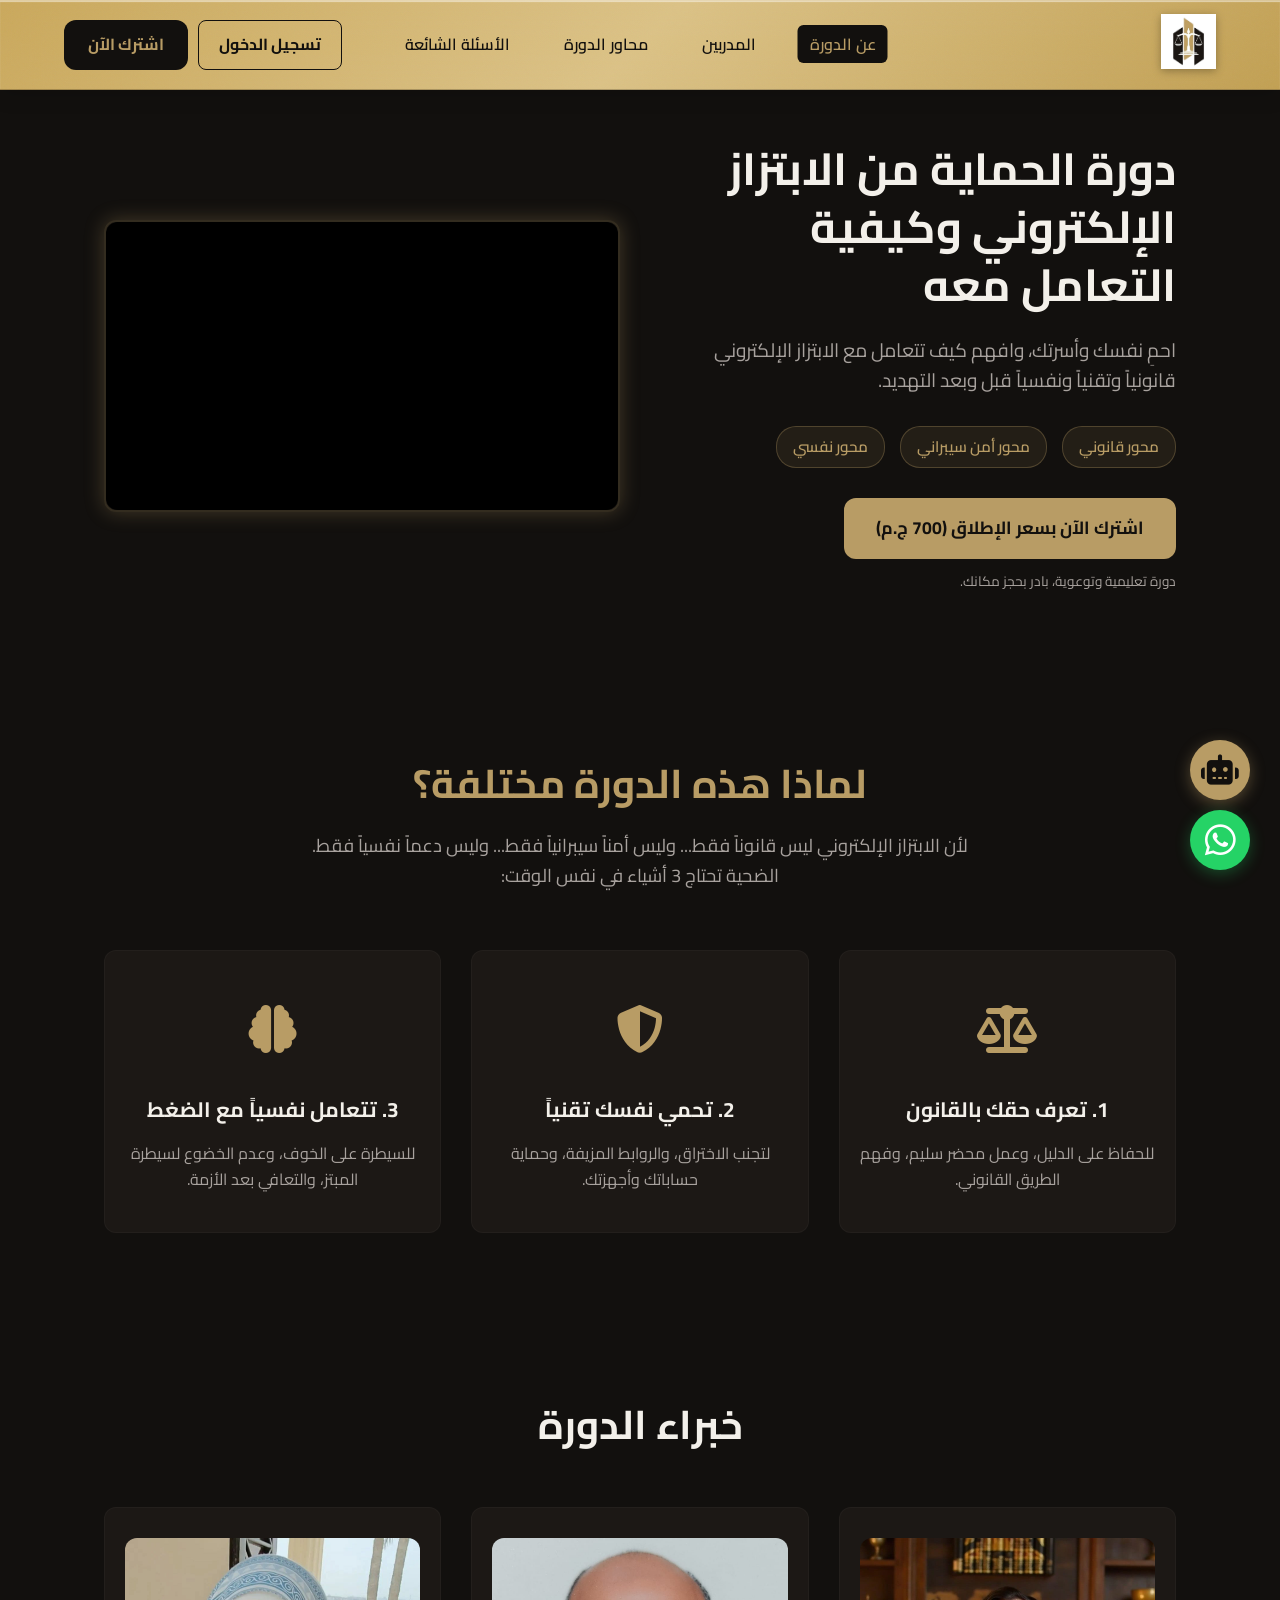
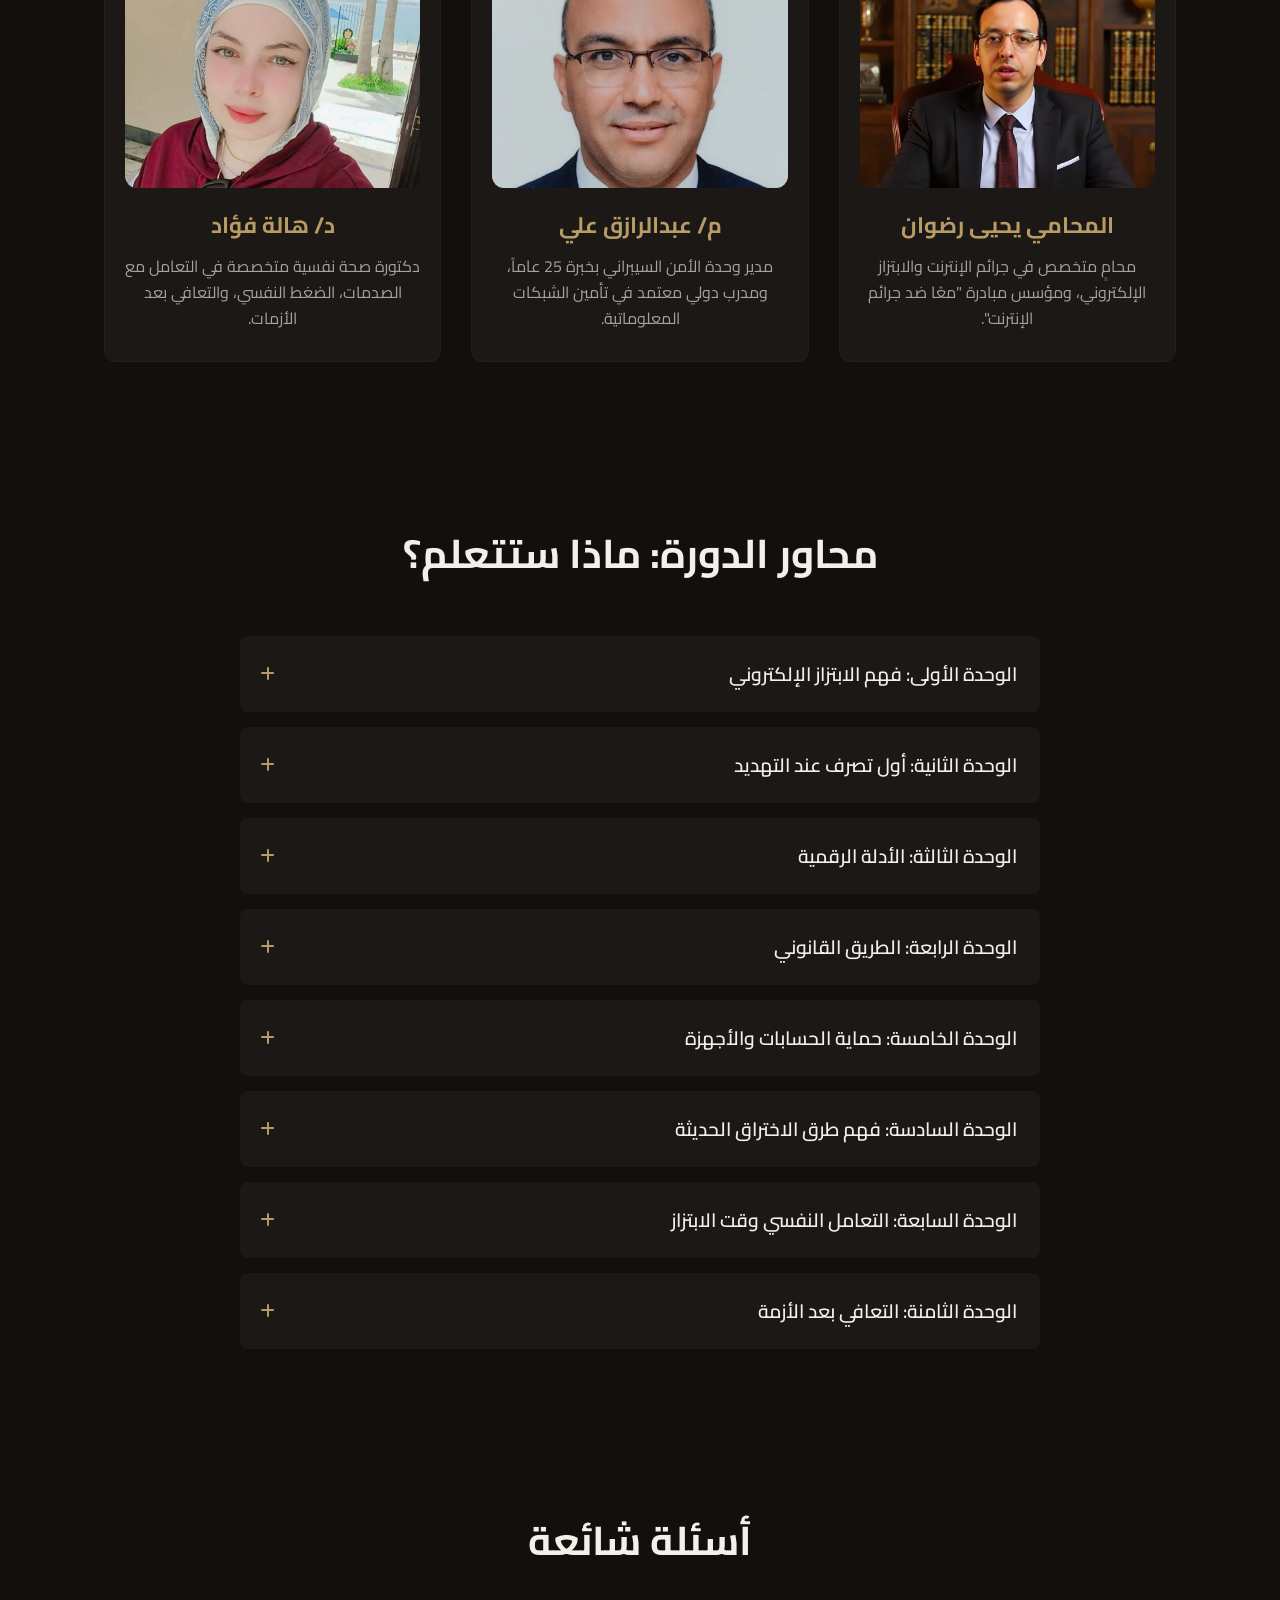
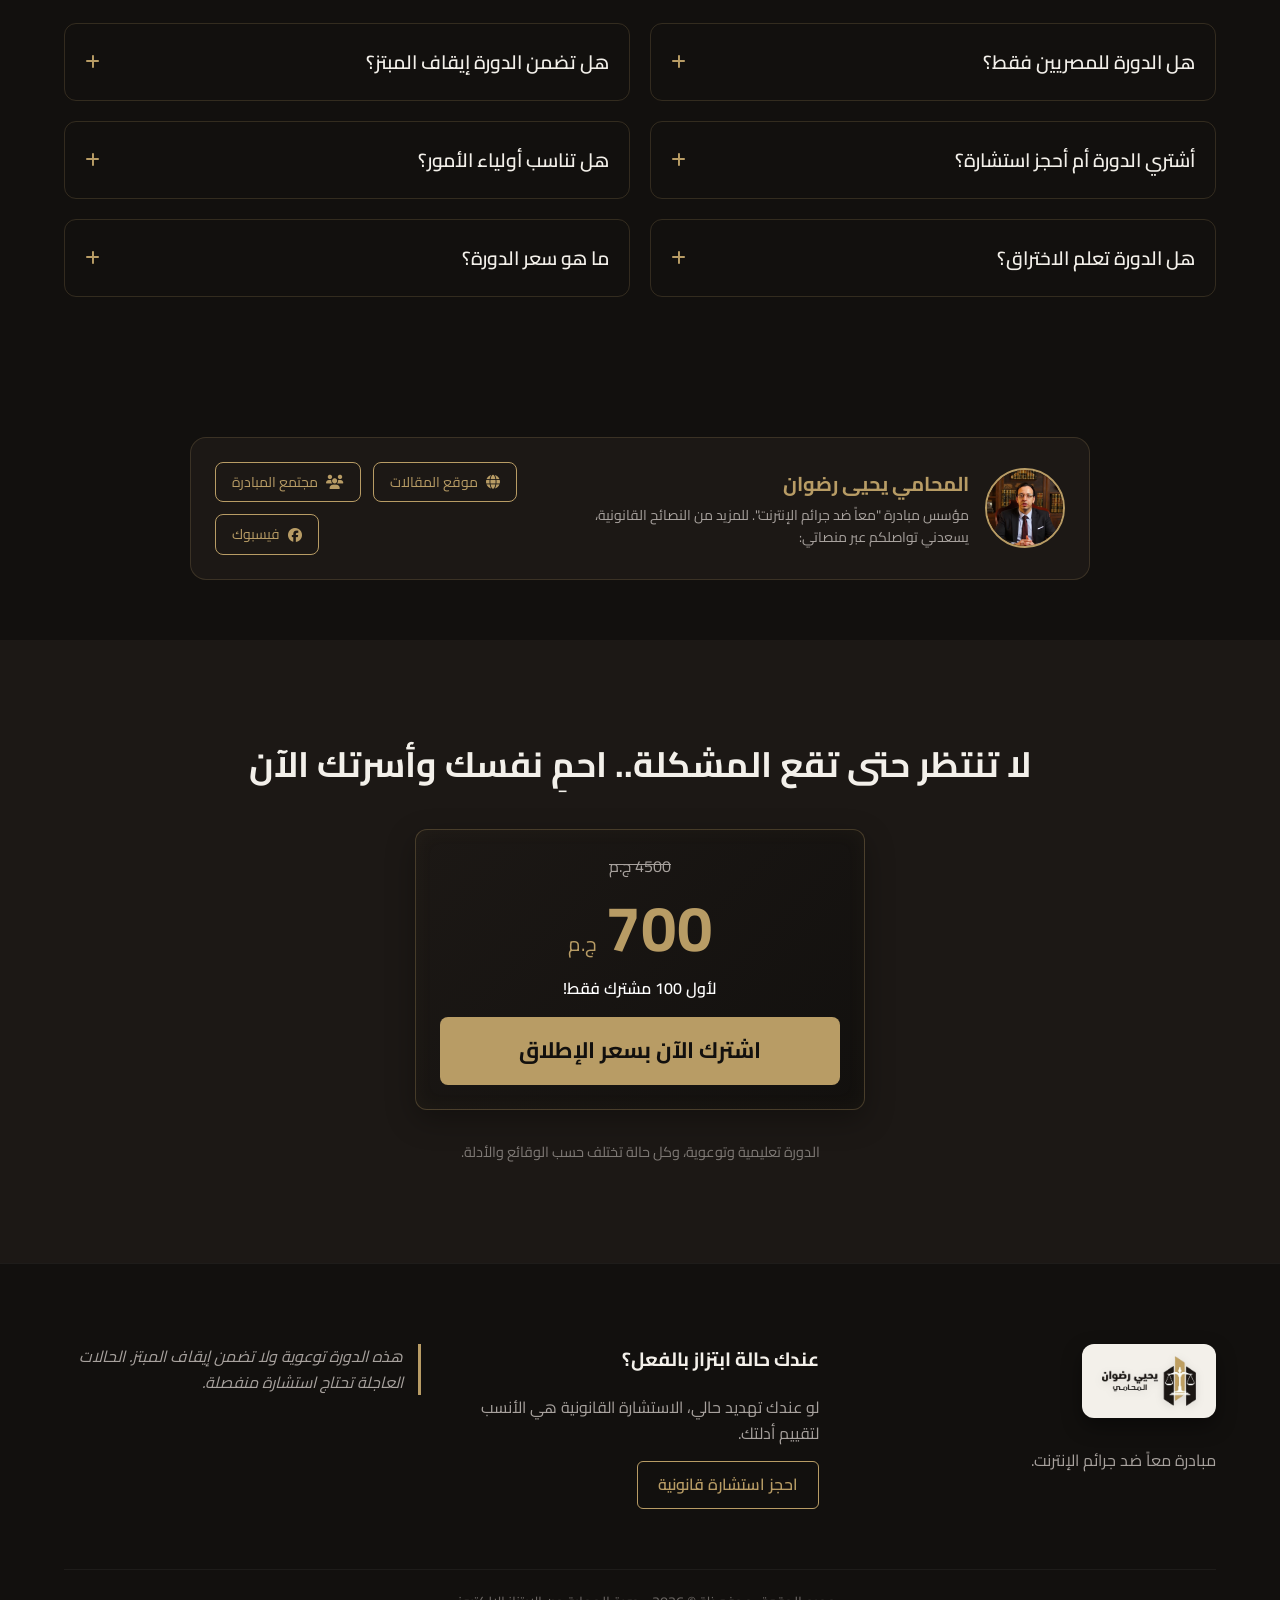
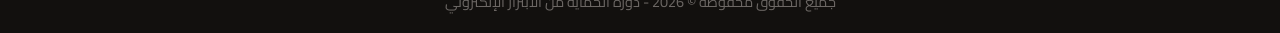
==== Yehia-main/index.html @ 274fbb29 "First commit: Add Facebook Pixel and Conversions API" ====
<!DOCTYPE html>
<html lang="ar" dir="rtl">
<head>
    <meta charset="UTF-8">
    <meta name="viewport" content="width=device-width, initial-scale=1.0">
    <title>دورة الحماية من الابتزاز الإلكتروني</title>
    
    <!-- Favicon -->
    <link rel="icon" href="logo/aaaa.jpg.jpeg?v=3" type="image/jpeg" class="dyn_site_logo">
    
    <!-- SEO & Social Media Sharing (Open Graph) -->
    <meta name="description" content="احمِ نفسك وأسرتك، وافهم كيف تتعامل مع الابتزاز الإلكتروني قانونياً وتقنياً ونفسياً قبل وبعد التهديد.">
    <meta property="og:title" content="دورة الحماية من الابتزاز الإلكتروني">
    <meta property="og:description" content="احمِ نفسك وأسرتك، وافهم كيف تتعامل مع الابتزاز الإلكتروني.">
    <meta property="og:image" content="logo/aaaa.jpg.jpeg" class="dyn_site_logo">
    <meta property="og:url" content="">
    <meta property="og:type" content="website">
    
    <meta name="twitter:card" content="summary_large_image">
    <meta name="twitter:title" content="دورة الحماية من الابتزاز الإلكتروني">
    <meta name="twitter:description" content="احمِ نفسك وأسرتك، وافهم كيف تتعامل مع الابتزاز الإلكتروني.">
    <meta name="twitter:image" content="logo/aaaa.jpg.jpeg" class="dyn_site_logo">
    <!-- Google Fonts: Cairo -->
    <link rel="preconnect" href="https://fonts.googleapis.com">
    <link rel="preconnect" href="https://fonts.gstatic.com" crossorigin>
    <link href="https://fonts.googleapis.com/css2?family=Cairo:wght@400;600;700&display=swap" rel="stylesheet">
    
    <!-- FontAwesome for Icons -->
    <link rel="stylesheet" href="https://cdnjs.cloudflare.com/ajax/libs/font-awesome/6.4.0/css/all.min.css">

    <!-- Custom CSS -->
    <link rel="stylesheet" href="style.css">

    <!-- Supabase JS -->
    <script src="https://cdn.jsdelivr.net/npm/@supabase/supabase-js@2"></script>

    <!-- Meta Pixel Code -->
    <script>
    !function(f,b,e,v,n,t,s)
    {if(f.fbq)return;n=f.fbq=function(){n.callMethod?
    n.callMethod.apply(n,arguments):n.queue.push(arguments)};
    if(!f._fbq)f._fbq=n;n.push=n;n.loaded=!0;n.version='2.0';
    n.queue=[];t=b.createElement(e);t.async=!0;
    t.src=v;s=b.getElementsByTagName(e)[0];
    s.parentNode.insertBefore(t,s)}(window, document,'script',
    'https://connect.facebook.net/en_US/fbevents.js');
    fbq('init', '1879911229646791');
    fbq('track', 'PageView');
    </script>
    <noscript><img height="1" width="1" style="display:none"
    src="https://www.facebook.com/tr?id=1879911229646791&ev=PageView&noscript=1"
    /></noscript>
    <!-- End Meta Pixel Code -->
</head>
<body>

    <!-- Navbar Section -->
    <nav class="navbar">
        <div class="nav-logo">
            <!-- Using the logo from the local directory -->
            <img src="logo/aaaa.jpg.jpeg" alt="شعار الدورة" class="logo-img dyn_site_logo">
        </div>
        <div class="nav-menu" id="nav-menu">
            <ul class="nav-links">
                <li><a href="#hero">عن الدورة</a></li>
                <li><a href="#trainers">المدربين</a></li>
                <li><a href="#curriculum">محاور الدورة</a></li>
                <li><a href="#faq">الأسئلة الشائعة</a></li>
            </ul>
            <div class="nav-cta" id="nav-cta-container">
                <a href="#login" class="btn-outline-login" id="loginBtn">تسجيل الدخول</a>
                <a href="#register" class="btn-primary">اشترك الآن</a>
            </div>
        </div>
        <div class="menu-toggle" id="mobile-menu">
            <div class="hamburger">
                <span></span>
                <span></span>
                <span></span>
            </div>
        </div>
    </nav>

    <!-- Hero Section -->
    <header class="hero" id="hero">
        <div class="hero-content">
            <h1 id="dyn_hero_title">دورة الحماية من الابتزاز الإلكتروني وكيفية التعامل معه</h1>
            <p id="dyn_hero_subtitle">احمِ نفسك وأسرتك، وافهم كيف تتعامل مع الابتزاز الإلكتروني قانونياً وتقنياً ونفسياً قبل وبعد التهديد.</p>
            
            <div class="badges">
                <span class="badge">محور قانوني</span>
                <span class="badge">محور أمن سيبراني</span>
                <span class="badge">محور نفسي</span>
            </div>

            <div class="hero-cta-container">
                <a href="#register" class="btn-primary" id="dyn_hero_cta_text">اشترك الآن بسعر الإطلاق (700 ج.م)</a>
                <span class="hero-cta-hint" id="dyn_hero_cta_hint">دورة تعليمية وتوعوية، بادر بحجز مكانك.</span>
            </div>
        </div>
        <div class="hero-video-wrapper">
            <iframe id="dyn_hero_video_url" src="https://www.youtube.com/embed/znXb9dH_fcA" class="hero-video" style="border: none; border-radius: 12px; width: 100%; aspect-ratio: 16/9;" allow="accelerometer; autoplay; clipboard-write; encrypted-media; gyroscope; picture-in-picture" allowfullscreen></iframe>
        </div>
    </header>

    <!-- Features Section -->
    <section class="features" id="features">
        <div class="features-header">
            <h2 id="dyn_features_header_title">لماذا هذه الدورة مختلفة؟</h2>
            <p id="dyn_features_header_subtitle">لأن الابتزاز الإلكتروني ليس قانوناً فقط... وليس أمناً سيبرانياً فقط... وليس دعماً نفسياً فقط. الضحية تحتاج 3 أشياء في نفس الوقت:</p>
        </div>
        <div class="features-grid" id="dyn_features_grid">
            <div class="feature-card">
                <div class="feature-icon">
                    <i class="fa-solid fa-scale-balanced"></i>
                </div>
                <h3>1. تعرف حقك بالقانون</h3>
                <p>للحفاظ على الدليل، وعمل محضر سليم، وفهم الطريق القانوني.</p>
            </div>
            <div class="feature-card">
                <div class="feature-icon">
                    <i class="fa-solid fa-shield-halved"></i>
                </div>
                <h3>2. تحمي نفسك تقنياً</h3>
                <p>لتجنب الاختراق، والروابط المزيفة، وحماية حساباتك وأجهزتك.</p>
            </div>
            <div class="feature-card">
                <div class="feature-icon">
                    <i class="fa-solid fa-brain"></i>
                </div>
                <h3>3. تتعامل نفسياً مع الضغط</h3>
                <p>للسيطرة على الخوف، وعدم الخضوع لسيطرة المبتز، والتعافي بعد الأزمة.</p>
            </div>
        </div>
    </section>

    <!-- Trainers Section -->
    <section class="trainers" id="trainers">
        <div class="trainers-header">
            <h2 id="dyn_trainers_header_title">خبراء الدورة</h2>
        </div>
        <div class="trainers-grid" id="dyn_trainers_grid">
            <!-- Card 1 -->
            <div class="trainer-card">
                <div class="trainer-img-wrapper">
                    <img src="مدربين/yehia.jpg.jpeg" alt="المحامي يحيى رضوان" class="trainer-img">
                </div>
                <div class="trainer-info">
                    <h3>المحامي يحيى رضوان</h3>
                    <p>محامٍ متخصص في جرائم الإنترنت والابتزاز الإلكتروني، ومؤسس مبادرة "معًا ضد جرائم الإنترنت".</p>
                </div>
            </div>
            <!-- Card 2 -->
            <div class="trainer-card">
                <div class="trainer-img-wrapper">
                    <img src="مدربين/abdelrazek.jpg.jpeg" alt="م/ عبدالرازق علي" class="trainer-img">
                </div>
                <div class="trainer-info">
                    <h3>م/ عبدالرازق علي</h3>
                    <p>مدير وحدة الأمن السيبراني بخبرة 25 عاماً، ومدرب دولي معتمد في تأمين الشبكات المعلوماتية.</p>
                </div>
            </div>
            <!-- Card 3 -->
            <div class="trainer-card">
                <div class="trainer-img-wrapper">
                    <img src="مدربين/hala.jpg.jpeg" alt="د/ هالة فؤاد" class="trainer-img">
                </div>
                <div class="trainer-info">
                    <h3>د/ هالة فؤاد</h3>
                    <p>دكتورة صحة نفسية متخصصة في التعامل مع الصدمات، الضغط النفسي، والتعافي بعد الأزمات.</p>
                </div>
            </div>
        </div>
    </section>

    <!-- Curriculum Section (Accordion) -->
    <section class="curriculum" id="curriculum">
        <div class="curriculum-header">
            <h2 id="dyn_curriculum_header_title">محاور الدورة: ماذا ستتعلم؟</h2>
        </div>
        <div class="curriculum-container" id="dyn_curriculum_container">
            <!-- Accordion Item 1 -->
            <div class="accordion-item">
                <button class="accordion-header">
                    <span class="accordion-title">الوحدة الأولى: فهم الابتزاز الإلكتروني</span>
                    <span class="accordion-icon"><i class="fa-solid fa-plus"></i></span>
                </button>
                <div class="accordion-content">
                    <p>ما هو؟، لماذا يقع الضحايا؟، كيف يفكر المبتز؟، الفرق بين التهديد والابتزاز.</p>
                </div>
            </div>
            <!-- Accordion Item 2 -->
            <div class="accordion-item">
                <button class="accordion-header">
                    <span class="accordion-title">الوحدة الثانية: أول تصرف عند التهديد</span>
                    <span class="accordion-icon"><i class="fa-solid fa-plus"></i></span>
                </button>
                <div class="accordion-content">
                    <p>ماذا تفعل في أول ساعة؟، ماذا لا تفعل؟، لماذا لا تتصرف بخوف؟، كيف تحفظ الأدلة؟</p>
                </div>
            </div>
            <!-- Accordion Item 3 -->
            <div class="accordion-item">
                <button class="accordion-header">
                    <span class="accordion-title">الوحدة الثالثة: الأدلة الرقمية</span>
                    <span class="accordion-icon"><i class="fa-solid fa-plus"></i></span>
                </button>
                <div class="accordion-content">
                    <p>ما معنى الدليل الرقمي؟، ما الذي يجب حفظه؟، أخطاء تضعف الدليل.</p>
                </div>
            </div>
            <!-- Accordion Item 4 -->
            <div class="accordion-item">
                <button class="accordion-header">
                    <span class="accordion-title">الوحدة الرابعة: الطريق القانوني</span>
                    <span class="accordion-icon"><i class="fa-solid fa-plus"></i></span>
                </button>
                <div class="accordion-content">
                    <p>متى تتوجه للجهات؟، كيفية تحرير المحضر ومتابعته، دور النيابة، التعويض والعقوبة.</p>
                </div>
            </div>
            <!-- Accordion Item 5 -->
            <div class="accordion-item">
                <button class="accordion-header">
                    <span class="accordion-title">الوحدة الخامسة: حماية الحسابات والأجهزة</span>
                    <span class="accordion-icon"><i class="fa-solid fa-plus"></i></span>
                </button>
                <div class="accordion-content">
                    <p>حماية الهاتف والبريد ووسائل التواصل، كلمات المرور، المصادقة الثنائية.</p>
                </div>
            </div>
            <!-- Accordion Item 6 -->
            <div class="accordion-item">
                <button class="accordion-header">
                    <span class="accordion-title">الوحدة السادسة: فهم طرق الاختراق الحديثة</span>
                    <span class="accordion-icon"><i class="fa-solid fa-plus"></i></span>
                </button>
                <div class="accordion-content">
                    <p>الروابط المزيفة، الصفحات الوهمية، الهندسة الاجتماعية.</p>
                </div>
            </div>
            <!-- Accordion Item 7 -->
            <div class="accordion-item">
                <button class="accordion-header">
                    <span class="accordion-title">الوحدة السابعة: التعامل النفسي وقت الابتزاز</span>
                    <span class="accordion-icon"><i class="fa-solid fa-plus"></i></span>
                </button>
                <div class="accordion-content">
                    <p>السيطرة على الخوف، التعامل مع التهديد، تعامل الأهل مع الضحية.</p>
                </div>
            </div>
            <!-- Accordion Item 8 -->
            <div class="accordion-item">
                <button class="accordion-header">
                    <span class="accordion-title">الوحدة الثامنة: التعافي بعد الأزمة</span>
                    <span class="accordion-icon"><i class="fa-solid fa-plus"></i></span>
                </button>
                <div class="accordion-content">
                    <p>التعامل مع الصدمة، الرجوع للحياة، بناء الثقة، الدعم النفسي.</p>
                </div>
            </div>
        </div>
    </section>

    <!-- FAQ Section -->
    <section class="faq" id="faq">
        <div class="faq-header">
            <h2 id="dyn_faq_header_title">أسئلة شائعة</h2>
        </div>
        <div class="faq-grid" id="dyn_faq_grid">
            <!-- FAQ Item 1 -->
            <div class="accordion-item faq-item">
                <button class="accordion-header">
                    <span class="accordion-title">هل الدورة للمصريين فقط؟</span>
                    <span class="accordion-icon"><i class="fa-solid fa-plus"></i></span>
                </button>
                <div class="accordion-content">
                    <p>الدورة مفيدة للجمهور العربي عموماً في الفهم والحماية، لكن الإجراءات القانونية الدقيقة قد تختلف حسب الدولة.</p>
                </div>
            </div>
            <!-- FAQ Item 2 -->
            <div class="accordion-item faq-item">
                <button class="accordion-header">
                    <span class="accordion-title">هل تضمن الدورة إيقاف المبتز؟</span>
                    <span class="accordion-icon"><i class="fa-solid fa-plus"></i></span>
                </button>
                <div class="accordion-content">
                    <p>لا، الدورة تعليمية وتساعدك على حماية نفسك والأدلة ومعرفة الطريق، لكن لا تضمن نتيجة قانونية محددة.</p>
                </div>
            </div>
            <!-- FAQ Item 3 -->
            <div class="accordion-item faq-item">
                <button class="accordion-header">
                    <span class="accordion-title">أشتري الدورة أم أحجز استشارة؟</span>
                    <span class="accordion-icon"><i class="fa-solid fa-plus"></i></span>
                </button>
                <div class="accordion-content">
                    <p>للتعلم والوقاية: الدورة مناسبة. إذا كان لديك حالة فعلية تحتاج قراراً حسب الأدلة، فالاستشارة القانونية أنسب.</p>
                </div>
            </div>
            <!-- FAQ Item 4 -->
            <div class="accordion-item faq-item">
                <button class="accordion-header">
                    <span class="accordion-title">هل تناسب أولياء الأمور؟</span>
                    <span class="accordion-icon"><i class="fa-solid fa-plus"></i></span>
                </button>
                <div class="accordion-content">
                    <p>نعم جداً، لفهم كيفية حماية الأبناء والتعامل معهم وقت الأزمات بدون عنف أو ترهيب.</p>
                </div>
            </div>
            <!-- FAQ Item 5 -->
            <div class="accordion-item faq-item">
                <button class="accordion-header">
                    <span class="accordion-title">هل الدورة تعلم الاختراق؟</span>
                    <span class="accordion-icon"><i class="fa-solid fa-plus"></i></span>
                </button>
                <div class="accordion-content">
                    <p>لا، الدورة تعلم الحماية وتوعي بأساليب المخترقين لتجنبها، ولا تقدم أدوات للاختراق.</p>
                </div>
            </div>
            <!-- FAQ Item 6 -->
            <div class="accordion-item faq-item">
                <button class="accordion-header">
                    <span class="accordion-title">ما هو سعر الدورة؟</span>
                    <span class="accordion-icon"><i class="fa-solid fa-plus"></i></span>
                </button>
                <div class="accordion-content">
                    <p>السعر الأساسي 4500 جنيه، وسعر الإطلاق الحالي 700 جنيه لأول 100 مشترك.</p>
                </div>
            </div>
        </div>
    </section>

    <!-- Founder Section -->
    <section class="founder-section" id="founder">
        <div class="founder-container">
            <div class="founder-info">
                <img src="Yehiya picture/yehia.jpg.jpeg" alt="المحامي يحيى رضوان" class="founder-image">
                <div class="founder-text">
                    <h3>المحامي يحيى رضوان</h3>
                    <p>مؤسس مبادرة "معاً ضد جرائم الإنترنت". للمزيد من النصائح القانونية، يسعدني تواصلكم عبر منصاتي:</p>
                </div>
            </div>
            <div class="founder-links">
                <a href="https://qanonmasri.com/" target="_blank" class="btn-founder">
                    <i class="fa-solid fa-globe"></i> موقع المقالات
                </a>
                <a href="https://www.facebook.com/share/g/1GN9jxSsJt/" target="_blank" class="btn-founder">
                    <i class="fa-solid fa-users"></i> مجتمع المبادرة
                </a>
                <a href="https://www.facebook.com/share/1DpsU2YCJ1/" target="_blank" class="btn-founder">
                    <i class="fa-brands fa-facebook"></i> فيسبوك
                </a>
            </div>
        </div>
    </section>

    <!-- Registration / CTA Section -->
    <section class="cta-section" id="register">
        <div class="cta-container">
            <h2 id="dyn_cta_section_title">لا تنتظر حتى تقع المشكلة.. احمِ نفسك وأسرتك الآن</h2>
            <div class="price-box">
                <p class="old-price" id="dyn_cta_old_price">4500 ج.م</p>
                <div class="new-price-wrapper">
                    <span class="new-price" id="dyn_cta_new_price">700</span>
                    <span class="currency">ج.م</span>
                </div>
                <p class="price-subtitle" id="dyn_cta_subtitle">لأول 100 مشترك فقط!</p>
                <a href="#register" class="btn-large pulse-hover" id="dyn_cta_button_text">اشترك الآن بسعر الإطلاق</a>
            </div>
            <p class="cta-note" id="dyn_cta_note">الدورة تعليمية وتوعوية، وكل حالة تختلف حسب الوقائع والأدلة.</p>
        </div>
    </section>

    <!-- Chatbot Floating Button & Window -->
    <div class="chatbot-floating-btn" id="chatbotBtn" onclick="toggleChatbot()">
        <i class="fa-solid fa-robot"></i>
    </div>

    <div class="chatbot-window" id="chatbotWindow">
        <div class="chatbot-header">
            <span>مساعد الموقع الذكي</span>
            <span class="chatbot-close" onclick="toggleChatbot()">&times;</span>
        </div>
        <div class="chatbot-messages" id="chatbotMessages">
            <div class="chat-message bot">مرحباً! أنا المساعد الذكي لموقع المحامي يحيى رضوان. كيف يمكنني مساعدتك اليوم؟</div>
        </div>
        <div class="typing-indicator" id="typingIndicator">المساعد يكتب...</div>
        <form class="chatbot-input-container" id="chatbotInputForm">
            <input type="text" class="chatbot-input" id="chatInput" placeholder="اكتب سؤالك هنا..." autocomplete="off">
            <button type="submit" class="chatbot-send-btn"><i class="fa-solid fa-paper-plane"></i></button>
        </form>
    </div>

    <!-- Footer -->
    <footer class="footer">
        <div class="footer-grid">
            <div class="footer-col">
                <div class="footer-logo-wrapper">
                    <img src="logo/2.png" alt="شعار الدورة" class="footer-logo">
                </div>
                <p>مبادرة معاً ضد جرائم الإنترنت.</p>
            </div>
            <div class="footer-col">
                <h3>عندك حالة ابتزاز بالفعل؟</h3>
                <p>لو عندك تهديد حالي، الاستشارة القانونية هي الأنسب لتقييم أدلتك.</p>
                <a href="https://wa.me/201094343432" target="_blank" class="btn-outline" id="dyn_wa_consultation_link">احجز استشارة قانونية</a>
            </div>
            <div class="footer-col">
                <p class="footer-warning">هذه الدورة توعوية ولا تضمن إيقاف المبتز. الحالات العاجلة تحتاج استشارة منفصلة.</p>
            </div>
        </div>
        <div class="footer-bottom">
            <p>جميع الحقوق محفوظة &copy; 2026 - دورة الحماية من الابتزاز الإلكتروني</p>
        </div>
    </footer>

    <!-- WhatsApp Floating Button -->
    <a href="https://wa.me/201094343432" class="whatsapp-float" target="_blank" rel="noopener noreferrer" aria-label="تواصل معنا عبر واتساب" id="dyn_wa_floating_link">
        <i class="fa-brands fa-whatsapp"></i>
    </a>


    <script>
        // Mobile Menu Logic
        const mobileMenu = document.getElementById('mobile-menu');
        const navMenu = document.getElementById('nav-menu');

        mobileMenu.addEventListener('click', () => {
            navMenu.classList.toggle('active');
            mobileMenu.classList.toggle('active');
        });

        // Close menu when a link is clicked
        const navItems = document.querySelectorAll('.nav-links a, .nav-cta a');
        navItems.forEach(item => {
            item.addEventListener('click', () => {
                navMenu.classList.remove('active');
                mobileMenu.classList.remove('active');
            });
        });

        // Close menu when clicking outside
        document.addEventListener('click', (event) => {
            if (navMenu.classList.contains('active') && !navMenu.contains(event.target) && !mobileMenu.contains(event.target)) {
                navMenu.classList.remove('active');
                mobileMenu.classList.remove('active');
            }
        });

        // Custom Play Button Logic for the Hero Video
        const video = document.querySelector('.hero-video');
        const playBtn = document.querySelector('.play-overlay');
        
        if(video && playBtn) {
            playBtn.addEventListener('click', () => {
                video.play();
                playBtn.style.display = 'none';
            });
            video.addEventListener('play', () => {
                playBtn.style.display = 'none';
            });
            video.addEventListener('pause', () => {
                playBtn.style.display = 'flex';
            });
        }

        // Scrollspy Logic
        const sections = document.querySelectorAll("header[id], section[id]");
        const navLinks = document.querySelectorAll(".nav-links a");

        window.addEventListener("scroll", () => {
            let current = "";
            sections.forEach(section => {
                const sectionTop = section.offsetTop;
                if (scrollY >= sectionTop - 150) {
                    current = section.getAttribute("id");
                }
            });

            navLinks.forEach(link => {
                link.classList.remove("active");
                if (link.getAttribute("href") === `#${current}`) {
                    link.classList.add("active");
                }
            });
        });

        // Accordion Logic
        const accordionHeaders = document.querySelectorAll('.accordion-header');
        accordionHeaders.forEach(header => {
            header.addEventListener('click', () => {
                const item = header.parentElement;
                const isActive = item.classList.contains('active');
                
                // Close all others
                document.querySelectorAll('.accordion-item').forEach(child => {
                    child.classList.remove('active');
                    const childIcon = child.querySelector('.fa-solid');
                    if(childIcon) {
                        childIcon.classList.remove('fa-minus');
                        childIcon.classList.add('fa-plus');
                    }
                    child.querySelector('.accordion-content').style.maxHeight = null;
                });

                // Toggle current
                if (!isActive) {
                    item.classList.add('active');
                    const icon = header.querySelector('.fa-solid');
                    if(icon) {
                        icon.classList.remove('fa-plus');
                        icon.classList.add('fa-minus');
                    }
                    const content = item.querySelector('.accordion-content');
                    content.style.maxHeight = content.scrollHeight + "px";
                }
            });
        });

        // Modal Logic will be moved below
    </script>

    <!-- Registration Modal -->
    <div class="modal-overlay" id="registerModal">
        <div class="modal-box">
            <button class="close-modal" id="closeModal">&times;</button>
            <div class="modal-header">
                <h2>إتمام التسجيل في الدورة</h2>
                <p>يرجى تعبئة البيانات وإرفاق إثبات الدفع.</p>
            </div>
            
            <form class="modal-form" id="subscriptionForm">
                <div class="form-group">
                    <label>الاسم الكامل</label>
                    <input type="text" id="regFullName" placeholder="اكتب اسمك الثلاثي" required>
                </div>
                <div class="form-group">
                    <label>رقم الهاتف / الواتساب</label>
                    <input type="tel" id="regPhone" placeholder="01xxxxxxxxx" required>
                </div>
                
                <div class="payment-section">
                    <h3 id="paymentModalTitle">اختر طريقة الدفع (جاري التحميل...)</h3>
                    <div class="payment-methods" id="dynamicPaymentMethods">
                        <!-- Filled by JS -->
                    </div>
                </div>

                <div class="proof-section">
                    <div class="form-group">
                        <label>أدخل الرقم المحول منه (أو رقم العملية)</label>
                        <input type="text" id="transferNumber" placeholder="رقم الموبايل أو رقم العملية" required>
                    </div>
                    <div class="form-group">
                        <label>ارفع صورة وصل التحويل هنا</label>
                        <div class="file-upload-box">
                            <input type="file" id="receipt" accept="image/*" required>
                            <i class="fa-solid fa-cloud-arrow-up" id="receiptIcon"></i>
                            <p id="receiptText">اضغط لاختيار صورة الوصل</p>
                            <img id="receiptPreview" src="" style="display: none; max-width: 100%; max-height: 200px; border-radius: 5px; margin-top: 10px; object-fit: contain;">
                        </div>
                    </div>
                </div>

                <div class="modal-footer">
                    <button type="submit" class="btn-submit" id="submitSubscriptionBtn">تأكيد التسجيل وإرسال الإثبات</button>
                    <p class="modal-note">ملاحظة: بعد تأكيد التسجيل، يرجى التواصل معنا عبر الواتساب لتفعيل الحساب وإرسال رابط الدورة.</p>
                </div>
            </form>
        </div>
    </div>

    <!-- Login Modal -->
    <div class="modal-overlay" id="loginModal">
        <div class="modal-box login-box">
            <button class="close-modal" id="closeLoginModal">&times;</button>
            <div class="modal-header">
                <h2 class="login-title">تسجيل الدخول</h2>
                <p>مرحباً بعودتك! أدخل بياناتك لمتابعة التعلم.</p>
            </div>
            
            <form class="login-form" id="supabaseLoginForm">
                <button type="button" class="btn-google" id="googleLoginBtn">
                    <img src="https://upload.wikimedia.org/wikipedia/commons/c/c1/Google_%22G%22_logo.svg" alt="Google Logo">
                    تسجيل الدخول بواسطة Google
                </button>
                
                <div class="auth-divider">أو بالبريد الإلكتروني</div>

                <div class="form-group">
                    <label>البريد الإلكتروني</label>
                    <input type="email" class="login-input" id="loginEmail" placeholder="البريد الإلكتروني" required>
                </div>
                <div class="form-group">
                    <label>كلمة المرور</label>
                    <div class="password-wrapper">
                        <input type="password" class="login-input" id="loginPassword" placeholder="كلمة المرور" required>
                        <i class="fa-regular fa-eye toggle-password"></i>
                    </div>
                </div>
                <div class="forgot-password">
                    <a href="#">نسيت كلمة المرور؟</a>
                </div>
                
                <button type="submit" class="btn-submit login-submit" id="emailLoginBtn">دخول</button>
                
                <p class="login-switch">
                    ليس لديك حساب؟ <a href="#" id="switchToSignup">إنشاء حساب</a>
                </p>
            </form>
        </div>
    </div>

    <!-- Signup Modal -->
    <div class="modal-overlay" id="signupModal">
        <div class="modal-box login-box">
            <button class="close-modal" id="closeSignupModal">&times;</button>
            <div class="modal-header">
                <h2 class="login-title">إنشاء حساب جديد</h2>
                <p>سجل معنا للوصول إلى الدورة.</p>
            </div>
            
            <form class="login-form" id="supabaseSignupForm">
                <div class="form-group">
                    <label>البريد الإلكتروني</label>
                    <input type="email" class="login-input" id="signupEmail" placeholder="البريد الإلكتروني" required>
                </div>
                <div class="form-group">
                    <label>رقم الهاتف</label>
                    <input type="tel" class="login-input" id="signupPhone" placeholder="رقم الهاتف" required>
                </div>
                <div class="form-group">
                    <label>كلمة المرور</label>
                    <input type="password" class="login-input" id="signupPassword" placeholder="كلمة المرور (6 أحرف على الأقل)" required minlength="6">
                </div>
                <div class="form-group">
                    <label>تأكيد كلمة المرور</label>
                    <input type="password" class="login-input" id="signupConfirmPassword" placeholder="تأكيد كلمة المرور" required minlength="6">
                </div>
                
                <button type="submit" class="btn-submit login-submit" id="emailSignupBtn">إنشاء الحساب</button>
                
                <p class="login-switch">
                    لديك حساب بالفعل؟ <a href="#" id="switchToLogin">تسجيل الدخول</a>
                </p>
            </form>
        </div>
    </div>

    <!-- WhatsApp Success Modal -->
    <div class="modal-overlay" id="whatsappSuccessModal">
        <div class="modal-box" style="text-align: center; padding: 40px 20px;">
            <button class="close-modal" id="closeWhatsappModal">&times;</button>
            <div style="font-size: 60px; color: #25D366; margin-bottom: 20px;">
                <i class="fa-brands fa-whatsapp"></i>
            </div>
            <h2 style="margin-top: 0;">تم إرسال طلبك بنجاح! 🎉</h2>
            <p style="font-size: 18px; margin-bottom: 30px;">
                الرجاء التواصل معنا عبر الواتساب لتأكيد الدفع وتفعيل اشتراكك فوراً لتتمكن من الوصول لمحتوى الدورة.
            </p>
            <a href="https://wa.me/201021469038" target="_blank" class="btn-primary wa_activation_link" style="background: #25D366; border-color: #25D366; display: inline-flex; align-items: center; justify-content: center; gap: 10px; font-size: 18px; padding: 15px 30px; text-decoration: none;">
                <i class="fa-brands fa-whatsapp"></i> تواصل عبر الواتساب الآن
            </a>
        </div>
    </div>

    <!-- WhatsApp Error Modal (Already Subscribed) -->
    <div class="modal-overlay" id="whatsappErrorModal">
        <div class="modal-box" style="text-align: center; padding: 40px 20px;">
            <button class="close-modal" id="closeWhatsappErrorModal">&times;</button>
            <div style="font-size: 60px; color: #dc3545; margin-bottom: 20px;">
                <i class="fa-solid fa-circle-exclamation"></i>
            </div>
            <h2 style="margin-top: 0;">طلب مسجل مسبقاً!</h2>
            <p style="font-size: 18px; margin-bottom: 30px;">
                لقد قمت بإرسال طلب اشتراك من هذا الحساب سابقاً. يرجى التواصل معنا عبر الواتساب لتفعيل اشتراكك أو حل أي مشكلة.
            </p>
            <a href="https://wa.me/201021469038" target="_blank" class="btn-primary wa_activation_link" style="background: #25D366; border-color: #25D366; display: inline-flex; align-items: center; justify-content: center; gap: 10px; font-size: 18px; padding: 15px 30px; text-decoration: none;">
                <i class="fa-brands fa-whatsapp"></i> تواصل عبر الواتساب الآن
            </a>
        </div>
    </div>



    <script>
        // Modal Logic
        const registerModal = document.getElementById('registerModal');
        const closeModal = document.getElementById('closeModal');
        const registerLinks = document.querySelectorAll('a[href="#register"]');
        
        registerLinks.forEach(link => {
            link.addEventListener('click', (e) => {
                e.preventDefault();
                registerModal.classList.add('active');
                // Close mobile menu if open
                const navMenu = document.getElementById('nav-menu');
                const mobileMenu = document.getElementById('mobile-menu');
                if (navMenu && navMenu.classList.contains('active')) {
                    navMenu.classList.remove('active');
                    mobileMenu.classList.remove('active');
                }
            });
        });

        if (closeModal) {
            closeModal.addEventListener('click', () => {
                registerModal.classList.remove('active');
            });
        }

        if (registerModal) {
            registerModal.addEventListener('click', (e) => {
                if (e.target === registerModal) {
                    registerModal.classList.remove('active');
                }
            });
        }



        // Login Modal Logic
        const loginModal = document.getElementById('loginModal');
        const loginBtn = document.getElementById('loginBtn');
        const closeLoginModal = document.getElementById('closeLoginModal');
        const switchToRegister = document.getElementById('switchToRegister');

        const signupModal = document.getElementById('signupModal');
        const switchToSignup = document.getElementById('switchToSignup');
        const switchToLogin = document.getElementById('switchToLogin');
        const closeSignupModal = document.getElementById('closeSignupModal');

        if (loginBtn && loginModal) {
            loginBtn.addEventListener('click', (e) => {
                e.preventDefault();
                loginModal.classList.add('active');
                const navMenu = document.getElementById('nav-menu');
                const mobileMenu = document.getElementById('mobile-menu');
                if (navMenu && navMenu.classList.contains('active')) {
                    navMenu.classList.remove('active');
                    mobileMenu.classList.remove('active');
                }
            });
        }

        if (closeLoginModal) {
            closeLoginModal.addEventListener('click', () => {
                loginModal.classList.remove('active');
            });
        }

        if (loginModal) {
            loginModal.addEventListener('click', (e) => {
                if (e.target === loginModal) {
                    loginModal.classList.remove('active');
                }
            });
        }

        if (switchToSignup) {
            switchToSignup.addEventListener('click', (e) => {
                e.preventDefault();
                loginModal.classList.remove('active');
                if (signupModal) signupModal.classList.add('active');
            });
        }

        if (switchToLogin) {
            switchToLogin.addEventListener('click', (e) => {
                e.preventDefault();
                signupModal.classList.remove('active');
                if (loginModal) loginModal.classList.add('active');
            });
        }

        if (closeSignupModal) {
            closeSignupModal.addEventListener('click', () => {
                signupModal.classList.remove('active');
            });
        }

        if (signupModal) {
            signupModal.addEventListener('click', (e) => {
                if (e.target === signupModal) {
                    signupModal.classList.remove('active');
                }
            });
        }

        // --- Supabase Integration ---
        const supabaseUrl = 'https://tiornpjjrtajnmgvoqfb.supabase.co';
        const supabaseKey = 'eyJhbGciOiJIUzI1NiIsInR5cCI6IkpXVCJ9.eyJpc3MiOiJzdXBhYmFzZSIsInJlZiI6InRpb3JucGpqcnRham5tZ3ZvcWZiIiwicm9sZSI6ImFub24iLCJpYXQiOjE3ODQzNzU3NTQsImV4cCI6MjA5OTk1MTc1NH0.KRiPpKDR8D1HKItFwBqb93Y5bLkLQTJWDA8fUchyd_E';
        const supabaseClient = window.supabase.createClient(supabaseUrl, supabaseKey);

        async function loadDynamicContent() {
            try {
                // Fetch site_content
                const { data: contentData, error: contentError } = await supabaseClient.from('site_content').select('*');
                let newPrice = '700'; // default
                if (contentData) {
                    contentData.forEach(item => {
                        if (item.id === 'cta_new_price') {
                            newPrice = item.content;
                        }
                        // We map database IDs to DOM IDs. If the element exists, update its content.
                        const el = document.getElementById('dyn_' + item.id);
                        if (el) {
                            if (el.tagName === 'IMG' || el.tagName === 'VIDEO' || el.tagName === 'SOURCE' || el.tagName === 'IFRAME') {
                                el.src = item.content;
                            } else if (el.tagName === 'A') {
                                el.href = item.content;
                            } else if (item.id === 'hero_poster_url') {
                                const videoEl = document.getElementById('dyn_hero_video_url');
                                if (videoEl) videoEl.poster = item.content;
                            } else {
                                el.textContent = item.content;
                            }
                        }

                        // Special case for activation link which appears in two modals
                        if (item.id === 'wa_activation_link') {
                            const activationLinks = document.querySelectorAll('.wa_activation_link');
                            activationLinks.forEach(link => {
                                link.href = item.content;
                            });
                        }

                        // Special case for site logo which appears in multiple places
                        if (item.id === 'site_logo') {
                            const logos = document.querySelectorAll('.dyn_site_logo');
                            logos.forEach(logo => {
                                if (logo.tagName === 'IMG') {
                                    logo.src = item.content;
                                } else if (logo.tagName === 'LINK') {
                                    logo.href = item.content + "?v=" + new Date().getTime(); // Cache buster for favicon
                                } else if (logo.tagName === 'META') {
                                    logo.content = item.content;
                                }
                            });
                        }
                    });
                }
                
                const titleEl = document.getElementById('paymentModalTitle');
                if (titleEl) {
                    titleEl.textContent = `اختر طريقة الدفع (${newPrice} ج.م)`;
                }

                // Fetch payment_methods
                const { data: paymentMethods } = await supabaseClient.from('payment_methods').select('*').order('order_index', { ascending: true });
                if (paymentMethods && paymentMethods.length > 0) {
                    const pmContainer = document.getElementById('dynamicPaymentMethods');
                    if (pmContainer) {
                        pmContainer.innerHTML = '';
                        paymentMethods.forEach((method, idx) => {
                            pmContainer.innerHTML += `
                                <label class="payment-card">
                                    <input type="radio" name="payment_method" value="${method.name}" ${idx === 0 ? 'checked' : ''}>
                                    <span class="card-content">${method.name} - رقم: <span dir="ltr">${method.number}</span></span>
                                </label>
                            `;
                        });
                    }
                }

                // Fetch features
                const { data: featuresData } = await supabaseClient.from('features').select('*').order('order_index', { ascending: true });
                if (featuresData && featuresData.length > 0) {
                    const grid = document.getElementById('dyn_features_grid');
                    if (grid) {
                        grid.innerHTML = '';
                        featuresData.forEach(feature => {
                            grid.innerHTML += `
                            <div class="feature-card">
                                <div class="feature-icon">
                                    <i class="fa-solid ${feature.icon}"></i>
                                </div>
                                <h3>${feature.title}</h3>
                                <p>${feature.description}</p>
                            </div>`;
                        });
                    }
                }

                // Fetch trainers
                const { data: trainersData } = await supabaseClient.from('trainers').select('*').order('order_index', { ascending: true });
                if (trainersData && trainersData.length > 0) {
                    const grid = document.getElementById('dyn_trainers_grid');
                    if (grid) {
                        grid.innerHTML = '';
                        trainersData.forEach(trainer => {
                            grid.innerHTML += `
                            <div class="trainer-card">
                                <div class="trainer-img-wrapper">
                                    <img src="${trainer.image_path}" alt="${trainer.name}" class="trainer-img">
                                </div>
                                <div class="trainer-info">
                                    <h3>${trainer.name}</h3>
                                    <p>${trainer.description}</p>
                                </div>
                            </div>`;
                        });
                    }
                }

                // Fetch curriculum
                const { data: curriculumData } = await supabaseClient.from('curriculum').select('*').order('order_index', { ascending: true });
                if (curriculumData && curriculumData.length > 0) {
                    const container = document.getElementById('dyn_curriculum_container');
                    if (container) {
                        container.innerHTML = '';
                        curriculumData.forEach(item => {
                            container.innerHTML += `
                            <div class="accordion-item">
                                <button class="accordion-header">
                                    <span class="accordion-title">${item.title}</span>
                                    <span class="accordion-icon"><i class="fa-solid fa-plus"></i></span>
                                </button>
                                <div class="accordion-content">
                                    <p>${item.content}</p>
                                </div>
                            </div>`;
                        });
                        // Re-initialize accordion logic for dynamically added elements
                        reinitAccordion();
                    }
                }

                // Fetch faqs
                const { data: faqsData } = await supabaseClient.from('faqs').select('*').order('order_index', { ascending: true });
                if (faqsData && faqsData.length > 0) {
                    const grid = document.getElementById('dyn_faq_grid');
                    if (grid) {
                        grid.innerHTML = '';
                        faqsData.forEach(item => {
                            grid.innerHTML += `
                            <div class="accordion-item faq-item">
                                <button class="accordion-header">
                                    <span class="accordion-title">${item.question}</span>
                                    <span class="accordion-icon"><i class="fa-solid fa-plus"></i></span>
                                </button>
                                <div class="accordion-content">
                                    <p>${item.answer}</p>
                                </div>
                            </div>`;
                        });
                        reinitAccordion();
                    }
                }
                
            } catch (err) {
                console.error("Error loading dynamic content:", err);
            }
        }

        function reinitAccordion() {
            const accordionHeaders = document.querySelectorAll('.accordion-header');
            // Remove old event listeners by replacing elements with clones
            accordionHeaders.forEach(header => {
                const newHeader = header.cloneNode(true);
                header.parentNode.replaceChild(newHeader, header);
                
                newHeader.addEventListener('click', () => {
                    const item = newHeader.parentElement;
                    const isActive = item.classList.contains('active');
                    
                    document.querySelectorAll('.accordion-item').forEach(child => {
                        child.classList.remove('active');
                        const childIcon = child.querySelector('.fa-solid');
                        if(childIcon) {
                            childIcon.classList.remove('fa-minus');
                            childIcon.classList.add('fa-plus');
                        }
                        const content = child.querySelector('.accordion-content');
                        if(content) content.style.maxHeight = null;
                    });

                    if (!isActive) {
                        item.classList.add('active');
                        const icon = newHeader.querySelector('.fa-solid');
                        if(icon) {
                            icon.classList.remove('fa-plus');
                            icon.classList.add('fa-minus');
                        }
                        const content = item.querySelector('.accordion-content');
                        if(content) content.style.maxHeight = content.scrollHeight + "px";
                    }
                });
            });
        }

        // --- Auth Logic ---
        async function handleGoogleLogin() {
            const { data, error } = await supabaseClient.auth.signInWithOAuth({ provider: 'google' });
            if (error) showToast("حدث خطأ أثناء الاتصال بجوجل: " + error.message);
        }

        document.getElementById('googleLoginBtn')?.addEventListener('click', handleGoogleLogin);
        document.getElementById('googleSignupBtn')?.addEventListener('click', handleGoogleLogin);

        document.getElementById('supabaseLoginForm')?.addEventListener('submit', async (e) => {
            e.preventDefault();
            const email = document.getElementById('loginEmail').value;
            const password = document.getElementById('loginPassword').value;
            const btn = document.getElementById('emailLoginBtn');
            btn.textContent = 'جاري تسجيل الدخول...';
            
            const { data, error } = await supabaseClient.auth.signInWithPassword({ email, password });
            
            if (error) {
                showToast("فشل تسجيل الدخول: " + error.message);
                btn.textContent = 'دخول';
            } else {
                loginModal.classList.remove('active');
                btn.textContent = 'دخول';
            }
        });

        document.getElementById('supabaseSignupForm')?.addEventListener('submit', async (e) => {
            e.preventDefault();
            const email = document.getElementById('signupEmail').value;
            const phone = document.getElementById('signupPhone').value;
            const password = document.getElementById('signupPassword').value;
            const confirmPassword = document.getElementById('signupConfirmPassword').value;

            if (password !== confirmPassword) {
                showToast("كلمتا المرور غير متطابقتين.");
                return;
            }

            const btn = document.getElementById('emailSignupBtn');
            btn.textContent = 'جاري إنشاء الحساب...';
            
            // Send phone number as user metadata
            const { data, error } = await supabaseClient.auth.signUp({ 
                email, 
                password,
                options: {
                    data: {
                        phone: phone
                    }
                }
            });
            
            if (error) {
                showToast("فشل إنشاء الحساب: " + error.message);
                btn.textContent = 'إنشاء الحساب';
            } else {
                showToast("تم إرسال رابط تأكيد إلى بريدك الإلكتروني. يرجى مراجعة بريدك الوارد لتفعيل الحساب.", "success");
                signupModal.classList.remove('active');
                btn.textContent = 'إنشاء الحساب';
            }
        });

        // Listen for Auth changes to update UI
        supabaseClient.auth.onAuthStateChange(async (event, session) => {
            const navCta = document.getElementById('nav-cta-container');
            if (session && session.user) {
                const user = session.user;
                const userEmail = user.email;
                let adminHtml = '';
                
                // Pre-fill registration modal
                const regFullName = document.getElementById('regFullName');
                if (regFullName && user.user_metadata?.full_name) {
                    regFullName.value = user.user_metadata.full_name;
                }
                const regPhone = document.getElementById('regPhone');
                if (regPhone && (user.user_metadata?.phone || user.phone)) {
                    regPhone.value = user.user_metadata?.phone || user.phone;
                }

                // Check if user is admin
                try {
                    const { data: adminData } = await supabaseClient.from('admins').select('*').eq('email', userEmail).single();
                    if (adminData) {
                        adminHtml = `<a href="admin.html" class="btn-primary" style="background:#007bff; border-color:#007bff; color:white; margin-left:10px;"><i class="fa-solid fa-gear"></i> لوحة الإدارة</a>`;
                    }
                } catch(err) { console.error("Not an admin"); }

                navCta.innerHTML = `
                    ${adminHtml}
                    <a href="#" class="btn-outline-login btn-logout" id="logoutBtn">تسجيل الخروج</a>
                `;
                document.getElementById('logoutBtn').addEventListener('click', async (e) => {
                    e.preventDefault();
                    await supabaseClient.auth.signOut();
                });
            } else {
                navCta.innerHTML = `
                    <a href="#login" class="btn-outline-login" id="loginBtn">تسجيل الدخول</a>
                    <a href="#register" class="btn-primary">اشترك الآن</a>
                `;
                // Re-attach listener
                document.getElementById('loginBtn').addEventListener('click', (e) => {
                    e.preventDefault();
                    document.getElementById('loginModal').classList.add('active');
                });
            }
        });

        // Receipt Image Preview
        document.getElementById('receipt')?.addEventListener('change', function(e) {
            const file = e.target.files[0];
            const preview = document.getElementById('receiptPreview');
            const icon = document.getElementById('receiptIcon');
            const text = document.getElementById('receiptText');
            
            if (file) {
                const reader = new FileReader();
                reader.onload = function(e) {
                    preview.src = e.target.result;
                    preview.style.display = 'block';
                    if (icon) icon.style.display = 'none';
                    if (text) text.style.display = 'none';
                }
                reader.readAsDataURL(file);
            } else {
                preview.src = '';
                preview.style.display = 'none';
                if (icon) icon.style.display = 'block';
                if (text) text.style.display = 'block';
            }
        });        // SHA-256 Hashing helper for Facebook CAPI
        async function hashData(string) {
            const utf8 = new TextEncoder().encode(string.trim().toLowerCase());
            const hashBuffer = await crypto.subtle.digest('SHA-256', utf8);
            const hashArray = Array.from(new Uint8Array(hashBuffer));
            return hashArray.map(b => b.toString(16).padStart(2, '0')).join('');
        }

        // Subscription form submission
        document.getElementById('subscriptionForm')?.addEventListener('submit', async (e) => {
            e.preventDefault();
            const btn = document.getElementById('submitSubscriptionBtn');
            const originalText = btn.textContent;
            btn.textContent = 'جاري إرسال الطلب...';
            btn.disabled = true;

            try {
                const fullName = document.getElementById('regFullName').value;
                const phone = document.getElementById('regPhone').value;
                const paymentMethod = document.querySelector('input[name="payment_method"]:checked').value;
                const transferNumber = document.getElementById('transferNumber').value;
                const fileInput = document.getElementById('receipt');

                // Check if user already submitted a request
                const { data: existingSubs, error: checkErr } = await supabaseClient
                    .from('subscriptions')
                    .select('id')
                    .eq('phone', phone);
                
                if (existingSubs && existingSubs.length > 0) {
                    document.getElementById('registerModal').classList.remove('active');
                    const errModal = document.getElementById('whatsappErrorModal');
                    if (errModal) errModal.classList.add('active');
                    btn.textContent = originalText;
                    btn.disabled = false;
                    return;
                }

                if (fileInput.files.length === 0) {
                    showToast('الرجاء اختيار صورة وصل التحويل.');
                    btn.textContent = originalText;
                    btn.disabled = false;
                    return;
                }

                const file = fileInput.files[0];
                const fileExt = file.name.split('.').pop();
                const fileName = `${Date.now()}_${Math.random().toString(36).substring(7)}.${fileExt}`;
                
                // Upload receipt to Supabase Storage
                const { data: uploadData, error: uploadError } = await supabaseClient
                    .storage
                    .from('receipts')
                    .upload(`public/${fileName}`, file, {
                        cacheControl: '3600',
                        upsert: false
                    });

                if (uploadError) {
                    throw new Error('فشل رفع صورة الوصل: تأكد من أنك قمت بإنشاء مجلد receipts وجعلته Public في Supabase.');
                }

                // Get public URL
                const { data: publicUrlData } = supabaseClient.storage.from('receipts').getPublicUrl(`public/${fileName}`);
                const receiptUrl = publicUrlData.publicUrl;

                // Insert into subscriptions
                const { error: insertError } = await supabaseClient.from('subscriptions').insert([{
                    full_name: fullName,
                    phone: phone,
                    payment_method: paymentMethod,
                    transfer_number: transferNumber,
                    receipt_url: receiptUrl
                }]);

                if (insertError) {
                    throw new Error('فشل في تسجيل الطلب: ' + insertError.message);
                }

                // Call Facebook Conversions API via Supabase Edge Function
                try {
                    const hashedPhone = await hashData(phone);
                    const { data: { session } } = await supabaseClient.auth.getSession();
                    const email = session?.user?.email || "";
                    const hashedEmail = email ? await hashData(email) : undefined;
                    
                    await supabaseClient.functions.invoke('facebook-capi', {
                        body: {
                            event_name: 'CompleteRegistration',
                            event_source_url: window.location.href,
                            user_data: {
                                ph: [hashedPhone],
                                em: hashedEmail ? [hashedEmail] : undefined
                            }
                        }
                    });
                } catch (fbErr) {
                    console.error("Facebook CAPI Error:", fbErr);
                }

                // Show WhatsApp Success Modal
                document.getElementById('registerModal').classList.remove('active');
                document.getElementById('subscriptionForm').reset();
                
                // Clear the image preview
                const preview = document.getElementById('receiptPreview');
                if (preview) {
                    preview.src = '';
                    preview.style.display = 'none';
                }
                const icon = document.getElementById('receiptIcon');
                if (icon) icon.style.display = 'block';
                const text = document.getElementById('receiptText');
                if (text) text.style.display = 'block';
                
                // Open the WhatsApp modal
                const waModal = document.getElementById('whatsappSuccessModal');
                if (waModal) waModal.classList.add('active');

            } catch (err) {
                console.error(err);
                showToast(err.message);
            } finally {
                btn.textContent = originalText;
                btn.disabled = false;
            }
        });
        
        // WhatsApp Modal Close logic
        const waModal = document.getElementById('whatsappSuccessModal');
        const closeWaModal = document.getElementById('closeWhatsappModal');
        if (closeWaModal && waModal) {
            closeWaModal.addEventListener('click', () => {
                waModal.classList.remove('active');
            });
        }
        if (waModal) {
            waModal.addEventListener('click', (e) => {
                if (e.target === waModal) {
                    waModal.classList.remove('active');
                }
            });
        }

        const waErrModal = document.getElementById('whatsappErrorModal');
        const closeWaErrModal = document.getElementById('closeWhatsappErrorModal');
        if (closeWaErrModal && waErrModal) {
            closeWaErrModal.addEventListener('click', () => {
                waErrModal.classList.remove('active');
            });
        }
        if (waErrModal) {
            waErrModal.addEventListener('click', (e) => {
                if (e.target === waErrModal) {
                    waErrModal.classList.remove('active');
                }
            });
        }

        window.addEventListener('DOMContentLoaded', loadDynamicContent);

        // --- Chatbot Logic ---
        let chatbotApiKey = '';
        let chatbotSystemPrompt = '';
        let chatbotKnowledge = '';
        let chatbotModel = 'openai/gpt-4o-mini';
        let chatbotLimitGuest = 3;
        let chatbotLimitUser = 6;
        let chatHistory = [];

        async function initChatbot() {
            const { data } = await supabaseClient.from('site_content').select('*').in('id', [
                'chatbot_api_key', 'chatbot_system_prompt', 'chatbot_knowledge', 
                'chatbot_model', 'chatbot_limit_guest', 'chatbot_limit_user'
            ]);
            if (data) {
                data.forEach(item => {
                    if (item.id === 'chatbot_api_key' && item.content) chatbotApiKey = item.content;
                    if (item.id === 'chatbot_system_prompt' && item.content) chatbotSystemPrompt = item.content;
                    if (item.id === 'chatbot_knowledge' && item.content) chatbotKnowledge = item.content;
                    if (item.id === 'chatbot_model' && item.content) chatbotModel = item.content;
                    if (item.id === 'chatbot_limit_guest' && item.content) chatbotLimitGuest = parseInt(item.content) || 3;
                    if (item.id === 'chatbot_limit_user' && item.content) chatbotLimitUser = parseInt(item.content) || 6;
                });
            }
            
            // Set up initial system message
            const systemContent = chatbotSystemPrompt + "\n\n" + chatbotKnowledge;
            
            // Load chat history from localStorage
            const { data: { session } } = await supabaseClient.auth.getSession();
            const isUser = !!session;
            const historyKey = isUser ? `chatbot_history_${session.user.id}` : 'chatbot_history_guest';
            
            const savedHistory = JSON.parse(localStorage.getItem(historyKey) || '[]');
            
            if (savedHistory.length > 0) {
                chatHistory = savedHistory;
                // Update system prompt in case it changed in admin
                if (chatHistory[0] && chatHistory[0].role === 'system') {
                    chatHistory[0].content = systemContent;
                } else {
                    chatHistory.unshift({ role: 'system', content: systemContent });
                }
                
                // Clear UI and render history
                const msgs = document.getElementById('chatbotMessages');
                msgs.innerHTML = '';
                chatHistory.forEach(msg => {
                    if (msg.role !== 'system') {
                        addChatMessage(msg.role === 'assistant' ? 'bot' : 'user', msg.content);
                    }
                });
            } else {
                chatHistory = [{ role: 'system', content: systemContent }];
                // Initial greeting
                const msgs = document.getElementById('chatbotMessages');
                msgs.innerHTML = '<div class="chat-message bot">مرحباً! أنا المساعد الذكي لموقع المحامي يحيى رضوان. كيف يمكنني مساعدتك اليوم؟</div>';
            }
        }

        window.toggleChatbot = function() {
            const win = document.getElementById('chatbotWindow');
            win.style.display = win.style.display === 'flex' ? 'none' : 'flex';
        };

        function addChatMessage(role, content) {
            const msgs = document.getElementById('chatbotMessages');
            const div = document.createElement('div');
            div.className = `chat-message ${role}`;
            div.textContent = content;
            msgs.appendChild(div);
            msgs.scrollTop = msgs.scrollHeight;
        }

        async function checkRateLimit() {
            const { data: { session } } = await supabaseClient.auth.getSession();
            const isUser = !!session;
            const limit = isUser ? chatbotLimitUser : chatbotLimitGuest;
            const storageKey = isUser ? `chatbot_usage_${session.user.id}` : 'chatbot_usage_guest';
            
            let usage = JSON.parse(localStorage.getItem(storageKey) || '[]');
            const now = Date.now();
            const oneHourAgo = now - (60 * 60 * 1000);
            
            // Filter timestamps older than 1 hour
            usage = usage.filter(timestamp => timestamp > oneHourAgo);
            
            if (usage.length >= limit) {
                return false;
            }
            
            // Add current timestamp and save
            usage.push(now);
            localStorage.setItem(storageKey, JSON.stringify(usage));
            return true;
        }

        async function saveChatHistory() {
            const { data: { session } } = await supabaseClient.auth.getSession();
            const isUser = !!session;
            const historyKey = isUser ? `chatbot_history_${session.user.id}` : 'chatbot_history_guest';
            localStorage.setItem(historyKey, JSON.stringify(chatHistory));
        }

        async function logChatMessageToDB(role, content) {
            try {
                const { data: { session } } = await supabaseClient.auth.getSession();
                const isUser = !!session;
                const userId = isUser ? session.user.id : null;
                
                await supabaseClient.from('chat_logs').insert([{
                    user_id: userId,
                    is_guest: !isUser,
                    role: role,
                    content: content
                }]);
            } catch (err) {
                console.error("Failed to log message to DB:", err);
            }
        }

        document.getElementById('chatbotInputForm').addEventListener('submit', async (e) => {
            e.preventDefault();
            const input = document.getElementById('chatInput');
            const text = input.value.trim();
            if (!text) return;
            
            input.value = '';
            addChatMessage('user', text);
            
            // Check Rate Limit BEFORE sending
            const canSend = await checkRateLimit();
            if (!canSend) {
                addChatMessage('bot', "عذراً، لقد وصلت للحد الأقصى من الأسئلة المسموحة لك في هذه الساعة. يرجى المحاولة لاحقاً.");
                return;
            }

            chatHistory.push({ role: 'user', content: text });
            await saveChatHistory();
            
            // Fire and forget logging
            logChatMessageToDB('user', text);
            
            const typing = document.getElementById('typingIndicator');
            typing.style.display = 'block';
            
            try {
                if (!chatbotApiKey) throw new Error('API Key is missing or invalid.');
                const response = await fetch('https://openrouter.ai/api/v1/chat/completions', {
                    method: 'POST',
                    headers: {
                        'Authorization': `Bearer ${chatbotApiKey}`,
                        'Content-Type': 'application/json'
                    },
                    body: JSON.stringify({
                        model: chatbotModel,
                        messages: chatHistory
                    })
                });
                
                const result = await response.json();
                typing.style.display = 'none';
                
                if (result.choices && result.choices.length > 0) {
                    const reply = result.choices[0].message.content;
                    addChatMessage('bot', reply);
                    chatHistory.push({ role: 'assistant', content: reply });
                    await saveChatHistory();
                    logChatMessageToDB('assistant', reply);
                } else {
                    addChatMessage('bot', "عذراً، يبدو أن هناك ضغطاً حالياً أو خطأ في الاتصال بالذكاء الاصطناعي.");
                }
            } catch (err) {
                console.error(err);
                typing.style.display = 'none';
                addChatMessage('bot', "عذراً، حدث خطأ. تأكد من إعدادات المفتاح في لوحة التحكم.");
            }
        });
        
        // Load chatbot data after DOM loads
        window.addEventListener('DOMContentLoaded', initChatbot);

        // Custom Toast Notification System
        function showToast(message, type = 'error') {
            let container = document.getElementById('toast-container');
            if (!container) {
                container = document.createElement('div');
                container.id = 'toast-container';
                document.body.appendChild(container);
            }
            
            const toast = document.createElement('div');
            toast.className = `toast ${type}`;
            const icon = type === 'error' ? 'fa-circle-exclamation' : 'fa-circle-check';
            toast.innerHTML = `<i class="fa-solid ${icon}"></i> <span>${message}</span>`;
            
            container.appendChild(toast);
            
            // Trigger animation
            setTimeout(() => toast.classList.add('show'), 10);
            
            // Remove after 4 seconds
            setTimeout(() => {
                toast.classList.remove('show');
                setTimeout(() => toast.remove(), 400);
            }, 4000);
        }

        // Password visibility toggles
        document.querySelectorAll('.toggle-password').forEach(icon => {
            icon.addEventListener('click', function() {
                const input = this.parentElement.querySelector('input');
                if (input.type === 'password') {
                    input.type = 'text';
                    this.classList.remove('fa-eye');
                    this.classList.add('fa-eye-slash');
                } else {
                    input.type = 'password';
                    this.classList.remove('fa-eye-slash');
                    this.classList.add('fa-eye');
                }
            });
        });

    </script>
</body>
</html>
---- Yehia-main/style.css ----
:root {
    --bg-main: #12100E;
    --bg-surface: #1C1815;
    --primary: #B89C65;
    --accent: #B89C65;
    --text-heading: #F3F0EA;
    --text-body: #A8A29E;
    --border-radius: 12px;
    --transition: all 0.3s ease-in-out;
}

html {
    scroll-behavior: smooth;
}

* {
    margin: 0;
    padding: 0;
    box-sizing: border-box;
}

body {
    background-color: var(--bg-main);
    color: var(--text-body);
    font-family: 'Cairo', sans-serif;
    line-height: 1.6;
    direction: rtl;
    overflow-x: hidden;
}

h1,
h2,
h3,
h4,
h5,
h6 {
    color: var(--text-heading);
}

a {
    text-decoration: none;
    color: var(--text-heading);
    transition: var(--transition);
}

a:hover {
    color: var(--primary);
}

/* Buttons */
.btn-primary {
    display: inline-block;
    background-color: var(--accent);
    color: var(--bg-main);
    font-weight: 700;
    padding: 12px 24px;
    border-radius: var(--border-radius);
    transition: var(--transition);
    border: none;
    cursor: pointer;
    text-align: center;
}

.btn-primary:hover {
    box-shadow: 0 0 15px rgba(184, 156, 101, 0.5);
    transform: translateY(-2px);
    color: var(--bg-main);
}

/* Navbar */
.navbar {
    display: flex;
    justify-content: space-between;
    align-items: center;
    padding: 0.8rem 5%;
    background: url("data:image/svg+xml,%3Csvg viewBox='0 0 200 200' xmlns='http://www.w3.org/2000/svg'%3E%3Cfilter id='noiseFilter'%3E%3CfeTurbulence type='fractalNoise' baseFrequency='0.85' numOctaves='3' stitchTiles='stitch'/%3E%3C/filter%3E%3Crect width='100%25' height='100%25' filter='url(%23noiseFilter)' opacity='0.04'/%3E%3C/svg%3E"), linear-gradient(135deg, rgba(235, 195, 105, 0.85) 0%, rgba(255, 225, 155, 0.85) 50%, rgba(225, 185, 95, 0.85) 100%);
    backdrop-filter: blur(24px);
    -webkit-backdrop-filter: blur(24px);
    border-top: 1px solid rgba(255, 255, 255, 0.4);
    border-bottom: 1px solid rgba(0, 0, 0, 0.2);
    box-shadow: inset 0 1px 1px rgba(255, 255, 255, 0.5), 0 4px 20px rgba(0, 0, 0, 0.15);
    position: fixed;
    top: 0;
    left: 0;
    width: 100%;
    z-index: 1000;
}

.nav-logo .logo-img {
    height: 55px;
    object-fit: contain;
    filter: drop-shadow(0 2px 4px rgba(0,0,0,0.3));
    transition: var(--transition);
    transition: var(--transition);
}

.nav-menu {
    display: flex;
    align-items: center;
}

.menu-toggle {
    display: none;
}

.nav-links {
    display: flex;
    gap: 30px;
    list-style: none;
    position: absolute;
    left: 50%;
    transform: translateX(-50%);
}

.nav-links a {
    font-weight: 600;
    color: var(--bg-main);
    padding: 4px 12px;
    border-radius: 6px;
    transition: var(--transition);
}

.nav-links a:hover {
    background-color: rgba(18, 16, 14, 0.1);
    color: var(--bg-main);
}

.nav-links a.active {
    background-color: var(--bg-main);
    color: var(--primary);
}

.nav-cta {
    display: flex;
    align-items: center;
    gap: 10px;
}

.btn-outline-login {
    background-color: transparent;
    border: 1px solid var(--bg-main);
    color: var(--bg-main);
    padding: 11px 20px;
    border-radius: 8px;
    font-weight: 700;
    transition: var(--transition);
    text-decoration: none;
    font-size: 1rem;
}

.btn-outline-login:hover {
    background-color: var(--bg-main);
    color: var(--primary);
}

.nav-cta .btn-primary {
    background-color: var(--bg-main);
    color: var(--primary);
}

.nav-cta .btn-primary:hover {
    box-shadow: 0 0 15px rgba(18, 16, 14, 0.6);
    color: var(--primary);
}

/* Hero Section */
.hero {
    display: grid;
    grid-template-columns: 1fr 1fr;
    gap: 40px;
    align-items: center;
    padding: 140px 5% 80px;
    max-width: 1200px;
    margin: 0 auto;
}

.hero-content {
    text-align: right;
}

.hero h1 {
    font-size: 2.8rem;
    margin-bottom: 20px;
    line-height: 1.3;
}

.hero p {
    font-size: 1.2rem;
    margin-bottom: 30px;
}

.badges {
    display: flex;
    gap: 15px;
    margin-bottom: 30px;
    flex-wrap: wrap;
    justify-content: flex-start;
}

.badge {
    background-color: rgba(184, 156, 101, 0.1);
    color: var(--primary);
    padding: 8px 16px;
    border-radius: 20px;
    font-size: 0.95rem;
    font-weight: 600;
    border: 1px solid rgba(184, 156, 101, 0.3);
}

.hero-cta-container {
    display: flex;
    flex-direction: column;
    align-items: flex-start;
    gap: 12px;
}

.hero-cta-container .btn-primary {
    font-size: 1.1rem;
    padding: 16px 32px;
}

.hero-cta-hint {
    font-size: 0.85rem;
    color: var(--text-body);
}

/* Hero Video */
.hero-video-wrapper {
    position: relative;
    border-radius: var(--border-radius);
    box-shadow: 0 0 20px rgba(184, 156, 101, 0.3);
    overflow: hidden;
    display: flex;
    border: 2px solid rgba(184, 156, 101, 0.2);
}

.hero-video {
    width: 100%;
    display: block;
    border-radius: var(--border-radius);
    background-color: #000;
}

.play-overlay {
    position: absolute;
    top: 50%;
    left: 50%;
    transform: translate(-50%, -50%);
    background-color: rgba(28, 24, 21, 0.8);
    color: var(--primary);
    width: 70px;
    height: 70px;
    border-radius: 50%;
    display: flex;
    justify-content: center;
    align-items: center;
    font-size: 1.8rem;
    cursor: pointer;
    box-shadow: 0 0 15px rgba(184, 156, 101, 0.6);
    transition: var(--transition);
    z-index: 10;
    padding-left: 5px;
    /* Visually center the play icon */
}

.play-overlay:hover {
    transform: translate(-50%, -50%) scale(1.1);
    box-shadow: 0 0 25px rgba(184, 156, 101, 0.9);
}

/* Features Section */
.features {
    padding: 80px 5%;
    max-width: 1200px;
    margin: 0 auto;
    text-align: center;
}

.features-header {
    margin-bottom: 60px;
}

.features-header h2 {
    font-size: 2.5rem;
    margin-bottom: 15px;
    color: var(--primary);
}

.features-header p {
    font-size: 1.15rem;
    max-width: 700px;
    margin: 0 auto;
}

.features-grid {
    display: grid;
    grid-template-columns: repeat(auto-fit, minmax(300px, 1fr));
    gap: 30px;
}

.feature-card {
    background-color: var(--bg-surface);
    padding: 40px 20px;
    border-radius: var(--border-radius);
    transition: var(--transition);
    border: 1px solid rgba(255, 255, 255, 0.03);
}

.feature-card:hover {
    transform: translateY(-10px);
    box-shadow: 0 10px 30px rgba(184, 156, 101, 0.15);
    border-color: rgba(184, 156, 101, 0.3);
}

.feature-icon {
    font-size: 3rem;
    color: var(--primary);
    margin-bottom: 25px;
}

.feature-card h3 {
    font-size: 1.3rem;
    margin-bottom: 15px;
    color: var(--text-heading);
}

.feature-card p {
    font-size: 1rem;
    color: var(--text-body);
}

/* Trainers Section */
.trainers {
    padding: 80px 5%;
    max-width: 1200px;
    margin: 0 auto;
    text-align: center;
    background-color: var(--bg-main);
}

.trainers-header {
    margin-bottom: 50px;
}

.trainers-header h2 {
    font-size: 2.5rem;
    color: var(--text-heading);
}

.trainers-grid {
    display: grid;
    grid-template-columns: repeat(auto-fit, minmax(300px, 1fr));
    gap: 30px;
}

.trainer-card {
    background-color: var(--bg-surface);
    border-radius: var(--border-radius);
    padding: 30px 20px;
    transition: var(--transition);
    border: 1px solid rgba(255, 255, 255, 0.03);
}

.trainer-card:hover {
    transform: translateY(-10px);
    box-shadow: 0 10px 30px rgba(184, 156, 101, 0.15);
    border-color: rgba(184, 156, 101, 0.3);
}

.trainer-img-wrapper {
    width: 100%;
    height: 250px;
    margin-bottom: 20px;
    border-radius: var(--border-radius);
    overflow: hidden;
}

.trainer-img {
    width: 100%;
    height: 100%;
    object-fit: cover;
    object-position: top;
}

.trainer-card h3 {
    font-size: 1.4rem;
    color: var(--primary);
    margin-bottom: 10px;
}

.trainer-card p {
    font-size: 1rem;
    color: var(--text-body);
}

/* Curriculum (Accordion) Section */
.curriculum {
    padding: 80px 5%;
    background-color: var(--bg-main);
    text-align: center;
}

.curriculum-header {
    margin-bottom: 50px;
}

.curriculum-header h2 {
    font-size: 2.5rem;
    color: var(--text-heading);
}

.curriculum-container {
    max-width: 800px;
    margin: 0 auto;
    text-align: right;
    display: flex;
    flex-direction: column;
    gap: 15px;
}

.accordion-item {
    background-color: var(--bg-surface);
    border-radius: 8px;
    overflow: hidden;
    transition: var(--transition);
    border-right: 3px solid transparent;
}

.accordion-item:hover {
    border-right-color: var(--primary);
    box-shadow: -4px 4px 15px rgba(0, 0, 0, 0.2);
}

.accordion-header {
    width: 100%;
    background: none;
    border: none;
    padding: 20px;
    display: flex;
    justify-content: space-between;
    align-items: center;
    cursor: pointer;
    font-family: inherit;
    font-size: 1.2rem;
    font-weight: 600;
    color: var(--text-heading);
    transition: var(--transition);
}

.accordion-icon {
    color: var(--primary);
    font-size: 1rem;
    transition: transform 0.3s ease;
}

.accordion-item.active .accordion-header {
    color: var(--primary);
}

.accordion-content {
    max-height: 0;
    overflow: hidden;
    transition: max-height 0.4s ease;
    background-color: rgba(0, 0, 0, 0.1);
}

.accordion-content p {
    padding: 0 50px 20px 20px;
    color: var(--text-body);
    font-size: 1rem;
    line-height: 1.6;
}

/* FAQ Section */
.faq {
    padding: 80px 5%;
    background-color: var(--bg-main);
    text-align: center;
}

.faq-header {
    margin-bottom: 50px;
}

.faq-header h2 {
    font-size: 2.5rem;
    color: var(--text-heading);
}

.faq-grid {
    display: grid;
    grid-template-columns: repeat(2, 1fr);
    gap: 20px;
    max-width: 1200px;
    margin: 0 auto;
    text-align: right;
}

.accordion-item.faq-item {
    background-color: transparent;
    border: 1px solid rgba(184, 156, 101, 0.2);
    border-right: 1px solid rgba(184, 156, 101, 0.2);
    border-radius: var(--border-radius);
}

.accordion-item.faq-item:hover {
    border-color: rgba(184, 156, 101, 0.6);
    border-right-color: rgba(184, 156, 101, 0.6);
    box-shadow: 0 4px 15px rgba(0, 0, 0, 0.1);
}

.faq-item .accordion-content {
    background-color: transparent;
}

/* CTA Section */
.cta-section {
    padding: 100px 5%;
    background-color: var(--bg-surface);
    text-align: center;
}

.cta-container {
    max-width: 800px;
    margin: 0 auto;
}

.cta-container h2 {
    font-size: 2.2rem;
    color: var(--text-heading);
    margin-bottom: 40px;
    line-height: 1.4;
}

.price-box {
    display: flex;
    flex-direction: column;
    align-items: center;
    justify-content: center;
    gap: 16px;
    padding: 24px;
    background: linear-gradient(135deg, #1C1815 0%, #12100E 100%);
    border: 1px solid rgba(184, 156, 101, 0.3);
    box-shadow: inset 0 0 20px rgba(184, 156, 101, 0.05), 0 10px 30px rgba(0,0,0,0.3);
    border-radius: var(--border-radius);
    max-width: 450px;
    margin: 0 auto 30px auto;
}

.old-price {
    font-size: 1rem;
    color: #A8A29E;
    text-decoration: line-through;
    margin-bottom: 0;
}

.new-price-wrapper {
    display: flex;
    align-items: baseline;
    gap: 8px;
    margin-bottom: 0;
}

.new-price {
    font-size: 4rem;
    font-weight: bold;
    color: var(--primary);
    line-height: 1;
}

.currency {
    font-size: 1.25rem;
    color: var(--primary);
}

.price-subtitle {
    font-size: 1rem;
    color: #FFF;
    font-weight: 600;
    margin-bottom: 0;
}

.price-box .btn-large {
    width: 100%;
    margin-bottom: 0;
    padding: 16px;
}

.btn-large {
    display: inline-block;
    background-color: var(--primary);
    color: var(--bg-main);
    padding: 18px 40px;
    font-size: 1.4rem;
    font-weight: 700;
    border-radius: 8px;
    text-decoration: none;
    transition: var(--transition);
    margin-bottom: 20px;
}

.pulse-hover:hover {
    animation: pulse 1s infinite;
    box-shadow: 0 0 25px rgba(184, 156, 101, 0.4);
    color: var(--bg-main);
}

@keyframes pulse {
    0% { transform: scale(1); }
    50% { transform: scale(1.05); }
    100% { transform: scale(1); }
}

.cta-note {
    font-size: 0.9rem;
    color: var(--text-body);
    opacity: 0.7;
}

/* Footer */
.footer {
    background-color: var(--bg-main);
    padding: 80px 5% 20px;
    border-top: 1px solid rgba(255, 255, 255, 0.05);
}

.footer-grid {
    display: grid;
    grid-template-columns: repeat(auto-fit, minmax(250px, 1fr));
    gap: 40px;
    max-width: 1200px;
    margin: 0 auto 60px;
}

.footer-col {
    display: flex;
    flex-direction: column;
    gap: 15px;
}

.footer-logo-wrapper {
    display: inline-flex;
    justify-content: center;
    align-items: center;
    background-color: #F3F0EA;
    padding: 12px 20px;
    border-radius: 12px;
    box-shadow: 0 8px 20px rgba(0,0,0,0.4);
    margin-bottom: 15px;
    align-self: flex-start;
}

.footer-logo {
    height: 50px;
    object-fit: contain;
    filter: drop-shadow(0 2px 4px rgba(0,0,0,0.1));
}

.footer-col p {
    color: var(--text-body);
    line-height: 1.6;
}

.footer-col h3 {
    color: var(--text-heading);
    font-size: 1.2rem;
    margin-bottom: 5px;
}

.btn-outline {
    display: inline-block;
    border: 1px solid var(--primary);
    color: var(--primary);
    padding: 10px 20px;
    border-radius: 6px;
    text-decoration: none;
    font-weight: 600;
    transition: var(--transition);
    text-align: center;
    align-self: flex-start;
}

.btn-outline:hover {
    background-color: rgba(184, 156, 101, 0.1);
}

.footer-warning {
    color: var(--text-body);
    border-right: 3px solid var(--primary);
    padding-right: 15px;
    font-style: italic;
}

.footer-bottom {
    border-top: 1px solid rgba(255, 255, 255, 0.05);
    padding-top: 20px;
    text-align: center;
}

.footer-bottom p {
    color: var(--text-body);
    font-size: 0.9rem;
    opacity: 0.6;
}

/* WhatsApp Floating Button */
.whatsapp-float {
    position: fixed;
    width: 60px;
    height: 60px;
    bottom: 30px;
    right: 30px;
    background-color: #25D366;
    color: #FFF;
    border-radius: 50px;
    text-align: center;
    font-size: 35px;
    box-shadow: 0 4px 15px rgba(37, 211, 102, 0.3);
    z-index: 1000;
    display: flex;
    align-items: center;
    justify-content: center;
    transition: var(--transition);
    animation: pulse-wa 2s infinite;
}

.whatsapp-float:hover {
    color: #FFF;
    transform: scale(1.1);
    box-shadow: 0 4px 25px rgba(37, 211, 102, 0.5);
}

@keyframes pulse-wa {
    0% {
        box-shadow: 0 0 0 0 rgba(37, 211, 102, 0.5);
    }
    70% {
        box-shadow: 0 0 0 15px rgba(37, 211, 102, 0);
    }
    100% {
        box-shadow: 0 0 0 0 rgba(37, 211, 102, 0);
    }
}

/* Login Modal Fixes */
.login-box {
    max-width: 400px;
    background-color: #1C1815;
}

.login-title {
    font-size: 1.5rem;
    font-weight: bold;
    color: #F3F0EA;
    margin-bottom: 5px;
}

.login-form {
    display: flex;
    flex-direction: column;
    gap: 15px;
    margin-top: 15px;
}

.login-input {
    width: 100%;
    background-color: #12100E;
    border: 1px solid rgba(255, 255, 255, 0.1);
    color: #FFF;
    padding: 12px 15px;
    border-radius: 8px;
    font-size: 1rem;
    transition: all 0.3s;
    font-family: inherit;
}

.login-input:focus {
    outline: none;
    border-color: #B89C65;
    box-shadow: 0 0 10px rgba(184, 156, 101, 0.2);
}

.forgot-password {
    text-align: right;
    margin-top: -5px;
}

.forgot-password a {
    color: #B89C65;
    font-size: 0.875rem;
    text-decoration: none;
}

.forgot-password a:hover {
    text-decoration: underline;
}

.login-submit {
    margin-top: 10px;
}

.login-switch {
    text-align: center;
    font-size: 0.9rem;
    color: #A8A29E;
    margin-top: 15px;
}

.login-switch a {
    color: #B89C65;
    font-weight: bold;
    text-decoration: none;
}

.login-switch a:hover {
    text-decoration: underline;
}

/* AI Floating Button */
.ai-float {
    position: fixed;
    width: 60px;
    height: 60px;
    bottom: 30px;
    left: 30px; /* opposite to whatsapp */
    background: linear-gradient(to right, #B89C65, #D4AF37);
    color: #12100E;
    border-radius: 50%;
    border: none;
    text-align: center;
    font-size: 28px;
    box-shadow: 0 4px 15px rgba(184, 156, 101, 0.4);
    z-index: 1000;
    display: flex;
    align-items: center;
    justify-content: center;
    cursor: pointer;
    transition: var(--transition);
    animation: pulse-ai 2s infinite;
}

.ai-float:hover {
    transform: scale(1.1);
    box-shadow: 0 4px 25px rgba(184, 156, 101, 0.6);
}

@keyframes pulse-ai {
    0% {
        box-shadow: 0 0 0 0 rgba(184, 156, 101, 0.5);
    }
    70% {
        box-shadow: 0 0 0 15px rgba(184, 156, 101, 0);
    }
    100% {
        box-shadow: 0 0 0 0 rgba(184, 156, 101, 0);
    }
}

/* AI Chat Modal Fixes */
.ai-chat-box {
    background-color: #1C1815;
    padding: 0;
    overflow: hidden;
    display: flex;
    flex-direction: column;
}

.ai-chat-box .modal-header {
    padding: 25px 25px 15px;
    border-bottom: 1px solid rgba(184, 156, 101, 0.1);
}

.ai-chat-box .ai-title {
    color: #B89C65;
    font-size: 1.4rem;
    margin-bottom: 5px;
}

.chat-area {
    height: 320px;
    background-color: #12100E;
    padding: 20px;
    overflow-y: auto;
    display: flex;
    flex-direction: column;
    gap: 15px;
}

.chat-bubble {
    background-color: #2D2622;
    color: #FFF;
    padding: 12px 18px;
    border-radius: 16px;
    border-bottom-right-radius: 4px;
    max-width: 85%;
    font-size: 0.95rem;
    line-height: 1.5;
    align-self: flex-start;
}

.chat-input-area {
    padding: 15px 20px;
    background-color: #1C1815;
    display: flex;
    gap: 10px;
    border-top: 1px solid rgba(184, 156, 101, 0.1);
}

.chat-input {
    flex: 1;
    background-color: #12100E;
    border: 1px solid rgba(255,255,255,0.1);
    border-radius: 8px;
    padding: 12px 15px;
    color: #FFF;
    font-family: inherit;
    font-size: 0.95rem;
    transition: all 0.2s;
}

.chat-input:focus {
    outline: none;
    border-color: #B89C65;
}

.chat-submit {
    background-color: #B89C65;
    color: #12100E;
    border: none;
    border-radius: 8px;
    width: 45px;
    height: 45px;
    display: flex;
    align-items: center;
    justify-content: center;
    font-size: 1.2rem;
    cursor: pointer;
    transition: all 0.2s;
}

.chat-submit:hover {
    transform: scale(1.05);
    background-color: #D4AF37;
}

/* Modal Overlay & Box */
.modal-overlay {
    position: fixed;
    top: 0;
    left: 0;
    width: 100%;
    height: 100%;
    background-color: rgba(0, 0, 0, 0.8);
    backdrop-filter: blur(4px);
    -webkit-backdrop-filter: blur(4px);
    z-index: 9999;
    display: flex;
    justify-content: center;
    align-items: center;
    opacity: 0;
    visibility: hidden;
    transition: all 0.3s ease-out;
    padding: 20px;
}

.modal-overlay.active {
    opacity: 1;
    visibility: visible;
}

.modal-box {
    background-color: #12100E;
    border-radius: 16px;
    border: 1px solid rgba(184, 156, 101, 0.3);
    width: 100%;
    max-width: 500px;
    padding: 30px;
    position: relative;
    max-height: 90vh;
    overflow-y: auto;
    box-shadow: 0 20px 40px rgba(0,0,0,0.5);
    transform: translateY(20px) scale(0.95);
    transition: all 0.3s ease-out;
}

.modal-overlay.active .modal-box {
    transform: translateY(0) scale(1);
}

.close-modal {
    position: absolute;
    top: 20px;
    left: 20px;
    background: transparent;
    border: none;
    color: var(--primary);
    font-size: 2rem;
    cursor: pointer;
    line-height: 1;
    transition: transform 0.2s;
}

.close-modal:hover {
    transform: scale(1.1);
}

.modal-header h2 {
    font-size: 1.5rem;
    color: #FFF;
    margin-bottom: 5px;
}

.modal-header p {
    font-size: 0.9rem;
    color: var(--text-body);
    margin-bottom: 25px;
}

.form-group {
    margin-bottom: 15px;
}

.form-group label {
    display: block;
    margin-bottom: 8px;
    font-size: 0.9rem;
    font-weight: 600;
    color: var(--text-heading);
}

.form-group input[type="text"],
.form-group input[type="tel"] {
    width: 100%;
    padding: 12px 15px;
    background-color: #1C1815;
    border: 1px solid rgba(255,255,255,0.1);
    border-radius: 8px;
    color: #FFF;
    font-family: inherit;
    font-size: 1rem;
    transition: all 0.2s;
}

.form-group input:focus {
    outline: none;
    border-color: var(--primary);
    box-shadow: 0 0 10px rgba(184, 156, 101, 0.2);
}

.payment-section h3 {
    font-size: 1rem;
    margin: 20px 0 10px;
    color: var(--text-heading);
}

.payment-methods {
    display: flex;
    flex-direction: column;
    gap: 10px;
    margin-bottom: 20px;
}

.payment-card {
    position: relative;
    cursor: pointer;
}

.payment-card input {
    position: absolute;
    opacity: 0;
    cursor: pointer;
}

.payment-card .card-content {
    display: block;
    padding: 12px 15px;
    background-color: #1C1815;
    border: 1px solid rgba(255,255,255,0.1);
    border-radius: 8px;
    color: var(--text-body);
    font-size: 0.95rem;
    transition: all 0.2s;
}

.payment-card input:checked ~ .card-content {
    border-color: var(--primary);
    color: var(--primary);
    background-color: rgba(184, 156, 101, 0.05);
}

.proof-section {
    margin-top: 10px;
}

.file-upload-box {
    position: relative;
    border: 2px dashed rgba(255,255,255,0.2);
    border-radius: 8px;
    padding: 30px;
    text-align: center;
    cursor: pointer;
    transition: all 0.2s;
    background-color: #1C1815;
}

.file-upload-box:hover {
    border-color: var(--primary);
    background-color: rgba(184, 156, 101, 0.05);
}

.file-upload-box input[type="file"] {
    position: absolute;
    top: 0;
    left: 0;
    width: 100%;
    height: 100%;
    opacity: 0;
    cursor: pointer;
}

.file-upload-box i {
    font-size: 2rem;
    color: var(--primary);
    margin-bottom: 10px;
}

.file-upload-box p {
    font-size: 0.9rem;
    color: var(--text-body);
    margin: 0;
}

.modal-footer {
    margin-top: 15px;
}

.btn-submit {
    width: 100%;
    background-color: var(--primary);
    color: #12100E;
    font-size: 1.1rem;
    font-weight: bold;
    padding: 15px;
    border: none;
    border-radius: 8px;
    cursor: pointer;
    transition: all 0.3s;
    font-family: inherit;
}

.btn-submit:hover {
    box-shadow: 0 0 20px rgba(184, 156, 101, 0.4);
    transform: translateY(-2px);
}

.modal-note {
    font-size: 0.8rem;
    color: #888;
    text-align: center;
    margin-top: 15px;
    line-height: 1.5;
}
/* Founder Section */
.founder-section {
    padding: 60px 5%;
}

.founder-container {
    max-width: 900px;
    margin: 0 auto;
    background-color: #1C1815;
    border: 1px solid rgba(184, 156, 101, 0.2);
    border-radius: 16px;
    padding: 24px;
    display: flex;
    flex-direction: row;
    align-items: center;
    justify-content: space-between;
    gap: 24px;
}

.founder-info {
    display: flex;
    flex-direction: row;
    align-items: center;
    gap: 16px;
    text-align: right;
}

.founder-image {
    width: 80px;
    height: 80px;
    border-radius: 50%;
    object-fit: cover;
    border: 2px solid #B89C65;
}

.founder-text h3 {
    font-size: 1.25rem;
    font-weight: bold;
    color: #B89C65;
    margin-bottom: 4px;
}

.founder-text p {
    font-size: 0.875rem;
    color: #A8A29E;
}

.founder-links {
    display: flex;
    flex-wrap: wrap;
    justify-content: flex-end;
    gap: 12px;
}

.btn-founder {
    display: inline-flex;
    align-items: center;
    gap: 8px;
    padding: 8px 16px;
    border: 1px solid #B89C65;
    color: #B89C65;
    border-radius: 8px;
    font-size: 0.875rem;
    transition: all 0.3s;
    background: transparent;
    text-decoration: none;
}

.btn-founder:hover {
    background-color: #B89C65;
    color: #12100E;
}

/* Responsive */
@media (max-width: 992px) {
    .hero {
        grid-template-columns: 1fr;
        text-align: center;
    }

    .hero-content {
        text-align: center;
    }

    .badges {
        justify-content: center;
    }

    .hero-cta-container {
        align-items: center;
    }

    .hero-video-wrapper {
        margin-top: 20px;
        max-width: 800px;
        margin-left: auto;
        margin-right: auto;
    }
}

@media (max-width: 768px) {
    /* Responsive Padding */
    .hero, .features, .trainers, .curriculum, .faq, .cta-section {
        padding-left: 20px;
        padding-right: 20px;
    }

    /* Grids to 1 Column */
    .faq-grid {
        grid-template-columns: 1fr;
    }

    /* Mobile Navbar */
    .navbar {
        flex-direction: row;
        padding: 15px 20px;
    }

    .menu-toggle {
        display: flex;
        align-items: center;
        justify-content: center;
        width: 30px;
        height: 30px;
        z-index: 1001;
    }

    .hamburger {
        width: 24px;
        height: 18px;
        display: flex;
        flex-direction: column;
        justify-content: space-between;
        cursor: pointer;
    }

    .hamburger span {
        display: block;
        height: 3px;
        width: 100%;
        background-color: #9A7C46; /* Deeper gold to darken it */
        border-radius: 3px;
        transition: all 0.3s ease-in-out;
        transform-origin: center;
    }

    .menu-toggle.active .hamburger span:nth-child(1) {
        transform: translateY(7.5px) rotate(45deg);
    }
    
    .menu-toggle.active .hamburger span:nth-child(2) {
        opacity: 0;
    }
    
    .menu-toggle.active .hamburger span:nth-child(3) {
        transform: translateY(-7.5px) rotate(-45deg);
    }

    .nav-menu {
        display: flex;
        visibility: hidden;
        opacity: 0;
        position: absolute;
        top: 100%;
        left: 0;
        width: 100%;
        background: rgba(18, 16, 14, 0.95);
        backdrop-filter: blur(24px);
        -webkit-backdrop-filter: blur(24px);
        flex-direction: column;
        padding: 30px 20px;
        border-bottom: 1px solid rgba(184, 156, 101, 0.2);
        box-shadow: 0 10px 30px rgba(0,0,0,0.5);
        transform: translateY(-10px);
        transition: all 0.3s ease-out;
    }

    .nav-menu.active {
        visibility: visible;
        opacity: 1;
        transform: translateY(0);
    }

    .nav-links {
        position: static;
        transform: none;
        flex-direction: column;
        gap: 24px;
        width: 100%;
        margin-bottom: 24px;
    }

    .nav-links a {
        display: block;
        width: 100%;
        text-align: center;
        padding: 0;
        font-size: 1.25rem;
        color: var(--text-heading);
        background: transparent !important;
        opacity: 0;
        transform: translateY(15px);
        transition: all 0.4s ease-out;
    }

    .nav-cta {
        flex-direction: column;
        width: 100%;
        gap: 15px;
    }

    .nav-cta .btn-primary {
        width: 100%;
        text-align: center;
    }
    
    .btn-outline-login {
        border-color: #B89C65;
        color: #B89C65;
        width: 100%;
        text-align: center;
    }
    
    .btn-outline-login:hover {
        background-color: #B89C65;
        color: #12100E;
    }
    
    .nav-menu.active .nav-links li:nth-child(1) a { transition-delay: 0.1s; opacity: 1; transform: translateY(0); }
    .nav-menu.active .nav-links li:nth-child(2) a { transition-delay: 0.175s; opacity: 1; transform: translateY(0); }
    .nav-menu.active .nav-links li:nth-child(3) a { transition-delay: 0.25s; opacity: 1; transform: translateY(0); }
    .nav-menu.active .nav-links li:nth-child(4) a { transition-delay: 0.325s; opacity: 1; transform: translateY(0); }

    .nav-links a:active {
        transform: scale(0.95) !important;
    }

    .nav-links a:hover, .nav-links a.active {
        color: var(--primary) !important;
        background: transparent !important;
    }

    .nav-cta {
        margin-top: 0;
        width: 100%;
        opacity: 0;
        transform: translateY(15px);
        transition: all 0.4s ease-out;
    }

    .nav-menu.active .nav-cta {
        transition-delay: 0.4s;
        opacity: 1;
        transform: translateY(0);
    }
    
    .nav-cta .btn-primary {
        display: block;
        width: 100%;
        padding: 12px 0;
    }

    /* Typography Scale Down */
    .hero h1 {
        font-size: 2rem;
    }

    .hero p {
        font-size: 1rem;
    }

    .features-header h2, .curriculum-header h2, .faq-header h2, .trainers h2 {
        font-size: 2rem;
    }

    /* Refined Mobile UI Improvements */
    /* Cards (Features) to 2 Columns, 3rd card full width */
    .features-grid {
        grid-template-columns: repeat(2, 1fr);
        gap: 15px;
    }
    
    .feature-card:nth-child(3) {
        grid-column: span 2;
    }

    /* Trainers Section Mobile (Horizontal Layout) */
    .trainers-grid {
        grid-template-columns: 1fr;
        gap: 15px;
    }

    .trainer-card {
        display: flex;
        flex-direction: row;
        align-items: center;
        gap: 16px;
        padding: 16px;
        width: 100%;
        background-color: var(--bg-surface);
        border-radius: 12px;
        overflow: hidden;
        margin: 0;
    }

    .trainer-img-wrapper {
        flex-shrink: 0;
        margin: 0;
        padding: 0;
        width: 96px;
        height: 96px;
        position: static;
    }

    .trainer-img {
        width: 100%;
        height: 100%;
        border-radius: 8px;
        object-fit: cover;
        flex-shrink: 0;
    }

    .trainer-info {
        display: flex;
        flex-direction: column;
        flex: 1;
        text-align: right;
        overflow: hidden; /* Prevents text from pushing boundaries */
    }

    .trainer-card h3 {
        font-size: 1rem;
        font-weight: bold;
        color: var(--primary);
        margin: 0 0 4px 0;
    }

    .trainer-card p {
        font-size: 0.875rem;
        color: var(--text-body);
        line-height: 1.6;
        margin: 0;
    }

    .feature-card {
        padding: 15px;
    }

    .feature-card h3 {
        font-size: 1rem;
        margin-bottom: 8px;
    }

    .feature-card p {
        font-size: 0.85rem;
    }

    .feature-icon {
        font-size: 2rem;
        margin-bottom: 15px;
    }

    /* Accordion (Curriculum & FAQ) */
    .accordion-header {
        padding: 12px 15px;
        font-size: 1rem;
    }

    .accordion-content p {
        padding: 0 35px 12px 15px;
        font-size: 0.9rem;
    }

    /* CTA Section Mobile Fixes */
    .cta-container h2 {
        font-size: 1.25rem;
        line-height: 1.3;
        margin-bottom: 20px;
    }

    .price-box {
        padding: 16px;
        gap: 8px;
        margin-bottom: 20px;
    }

    .old-price {
        font-size: 0.875rem;
    }

    .new-price-wrapper {
        display: flex;
        flex-direction: row;
        justify-content: center;
        align-items: baseline;
        gap: 6px;
    }

    .new-price {
        font-size: 2.25rem;
    }

    .currency {
        font-size: 1rem;
    }

    .price-subtitle {
        font-size: 0.875rem;
    }

    .price-box .btn-large {
        padding: 10px 20px;
        font-size: 0.875rem;
    }

    .modal-box {
        padding: 20px;
    }

    /* Founder Section Mobile */
    .founder-container {
        flex-direction: column;
        text-align: center;
    }
    
    .founder-info {
        flex-direction: column;
        text-align: center;
    }
    
    .founder-links {
        justify-content: center;
    }

    .ai-chat-box .ai-title {
        font-size: 1.1rem;
    }
}

/* Google Auth Styles */
.btn-google {
    display: flex;
    align-items: center;
    justify-content: center;
    width: 100%;
    padding: 12px;
    background-color: #fff;
    color: #333;
    border: 1px solid #ccc;
    border-radius: 8px;
    font-size: 1rem;
    font-family: 'Cairo', sans-serif;
    font-weight: bold;
    cursor: pointer;
    transition: background-color 0.3s;
    margin-bottom: 15px;
    gap: 10px;
}

.btn-google:hover {
    background-color: #f1f1f1;
}

.btn-google img {
    width: 20px;
    height: 20px;
}

.auth-divider {
    display: flex;
    align-items: center;
    text-align: center;
    margin: 15px 0;
    color: #aaa;
    font-size: 0.9rem;
}

.auth-divider::before,
.auth-divider::after {
    content: '';
    flex: 1;
    border-bottom: 1px solid #ccc;
}

.auth-divider:not(:empty)::before {
    margin-left: .25em;
}

.auth-divider:not(:empty)::after {
    margin-right: .25em;
}

.user-profile-nav {
    display: flex;
    align-items: center;
    gap: 10px;
    color: var(--primary);
    font-weight: bold;
}
.btn-logout:hover {
    background-color: #dc3545;
    color: white;
}

/* Chatbot Styles */
.chatbot-floating-btn {
    position: fixed;
    bottom: 100px; /* Above WhatsApp */
    right: 30px;
    width: 60px;
    height: 60px;
    background-color: var(--primary);
    color: var(--bg-main);
    border-radius: 50%;
    display: flex;
    justify-content: center;
    align-items: center;
    font-size: 30px;
    cursor: pointer;
    box-shadow: 0 4px 15px rgba(184, 156, 101, 0.4);
    z-index: 1000;
    transition: var(--transition);
}

.chatbot-floating-btn:hover {
    transform: scale(1.1);
    box-shadow: 0 4px 25px rgba(184, 156, 101, 0.6);
}

.chatbot-window {
    position: fixed;
    bottom: 170px;
    right: 30px;
    width: 350px;
    height: 500px;
    background-color: var(--bg-surface);
    border: 1px solid rgba(184, 156, 101, 0.3);
    border-radius: var(--border-radius);
    box-shadow: 0 10px 30px rgba(0,0,0,0.5);
    z-index: 1001;
    display: none;
    flex-direction: column;
    overflow: hidden;
}

.chatbot-header {
    background-color: var(--primary);
    color: var(--bg-main);
    padding: 15px;
    display: flex;
    justify-content: space-between;
    align-items: center;
    font-weight: bold;
    font-size: 1.1rem;
}

.chatbot-close {
    cursor: pointer;
    font-size: 1.5rem;
}

.chatbot-messages {
    flex: 1;
    padding: 15px;
    overflow-y: auto;
    display: flex;
    flex-direction: column;
    gap: 10px;
}

.chat-message {
    max-width: 80%;
    padding: 10px 15px;
    border-radius: 12px;
    font-size: 0.95rem;
    line-height: 1.5;
    word-wrap: break-word;
    white-space: pre-wrap;
}

.chat-message.bot {
    background-color: rgba(255, 255, 255, 0.1);
    color: var(--text-heading);
    align-self: flex-start;
    border-bottom-right-radius: 2px;
}

.chat-message.user {
    background-color: var(--primary);
    color: var(--bg-main);
    align-self: flex-end;
    border-bottom-left-radius: 2px;
    font-weight: 600;
}

.chatbot-input-container {
    display: flex;
    padding: 10px;
    border-top: 1px solid rgba(255, 255, 255, 0.1);
    background-color: var(--bg-main);
}

.chatbot-input {
    flex: 1;
    background-color: rgba(255, 255, 255, 0.05);
    border: 1px solid rgba(255, 255, 255, 0.1);
    color: var(--text-heading);
    padding: 10px 15px;
    border-radius: 20px;
    outline: none;
    font-family: inherit;
}

.chatbot-send-btn {
    background: none;
    border: none;
    color: var(--primary);
    font-size: 1.5rem;
    padding: 0 10px;
    cursor: pointer;
    transition: var(--transition);
}

.chatbot-send-btn:hover {
    color: #FFF;
}

.typing-indicator {
    font-size: 0.8rem;
    color: #aaa;
    display: none;
    padding: 5px 15px;
}

@media (max-width: 768px) {
    .chatbot-window {
        width: 90%;
        right: 5%;
        bottom: 100px;
        height: 60vh;
    }
    .chatbot-floating-btn {
        bottom: 100px;
    }
}

/* Toast Notification */
#toast-container {
    position: fixed;
    top: 20px;
    left: 20px;
    z-index: 9999;
    display: flex;
    flex-direction: column;
    gap: 10px;
}
.toast {
    background-color: #2a2a2a;
    color: #fff;
    padding: 15px 25px;
    border-radius: 8px;
    box-shadow: 0 8px 16px rgba(0,0,0,0.5);
    display: flex;
    align-items: center;
    gap: 12px;
    font-weight: 600;
    transform: translateX(-120%);
    opacity: 0;
    transition: all 0.4s cubic-bezier(0.68, -0.55, 0.265, 1.55);
    border-right: 4px solid var(--primary);
    font-size: 0.95rem;
}
.toast.show {
    transform: translateX(0);
    opacity: 1;
}
.toast.error {
    border-right-color: #ff4d4f;
}
.toast.success {
    border-right-color: #52c41a;
}
.toast i {
    font-size: 1.2rem;
}

/* Password Toggle Wrapper */
.password-wrapper {
    position: relative;
    display: block;
    width: 100%;
}
.password-wrapper input {
    width: 100%;
    padding-left: 45px !important; /* space for icon on the left (RTL) */
}
.password-wrapper .toggle-password {
    position: absolute;
    left: 15px; /* positioned on the left side of the input for RTL layout */
    top: 50%;
    transform: translateY(-50%);
    color: #888;
    cursor: pointer;
    font-size: 1.1rem;
    transition: color 0.3s;
    z-index: 10;
}
.password-wrapper .toggle-password:hover {
    color: var(--primary);
}

/* Improved Modal Styling */
.modal-content {
    border-radius: 16px;
    box-shadow: 0 15px 40px rgba(0,0,0,0.7);
    border: 1px solid rgba(255,215,0,0.1);
}
.modal-content input {
    border-radius: 8px;
    border: 1px solid rgba(255,255,255,0.1);
    background: rgba(255,255,255,0.03);
    transition: all 0.3s;
}
.modal-content input:focus {
    border-color: var(--primary);
    background: rgba(255,255,255,0.07);
    box-shadow: 0 0 0 3px rgba(255,215,0,0.1);
}
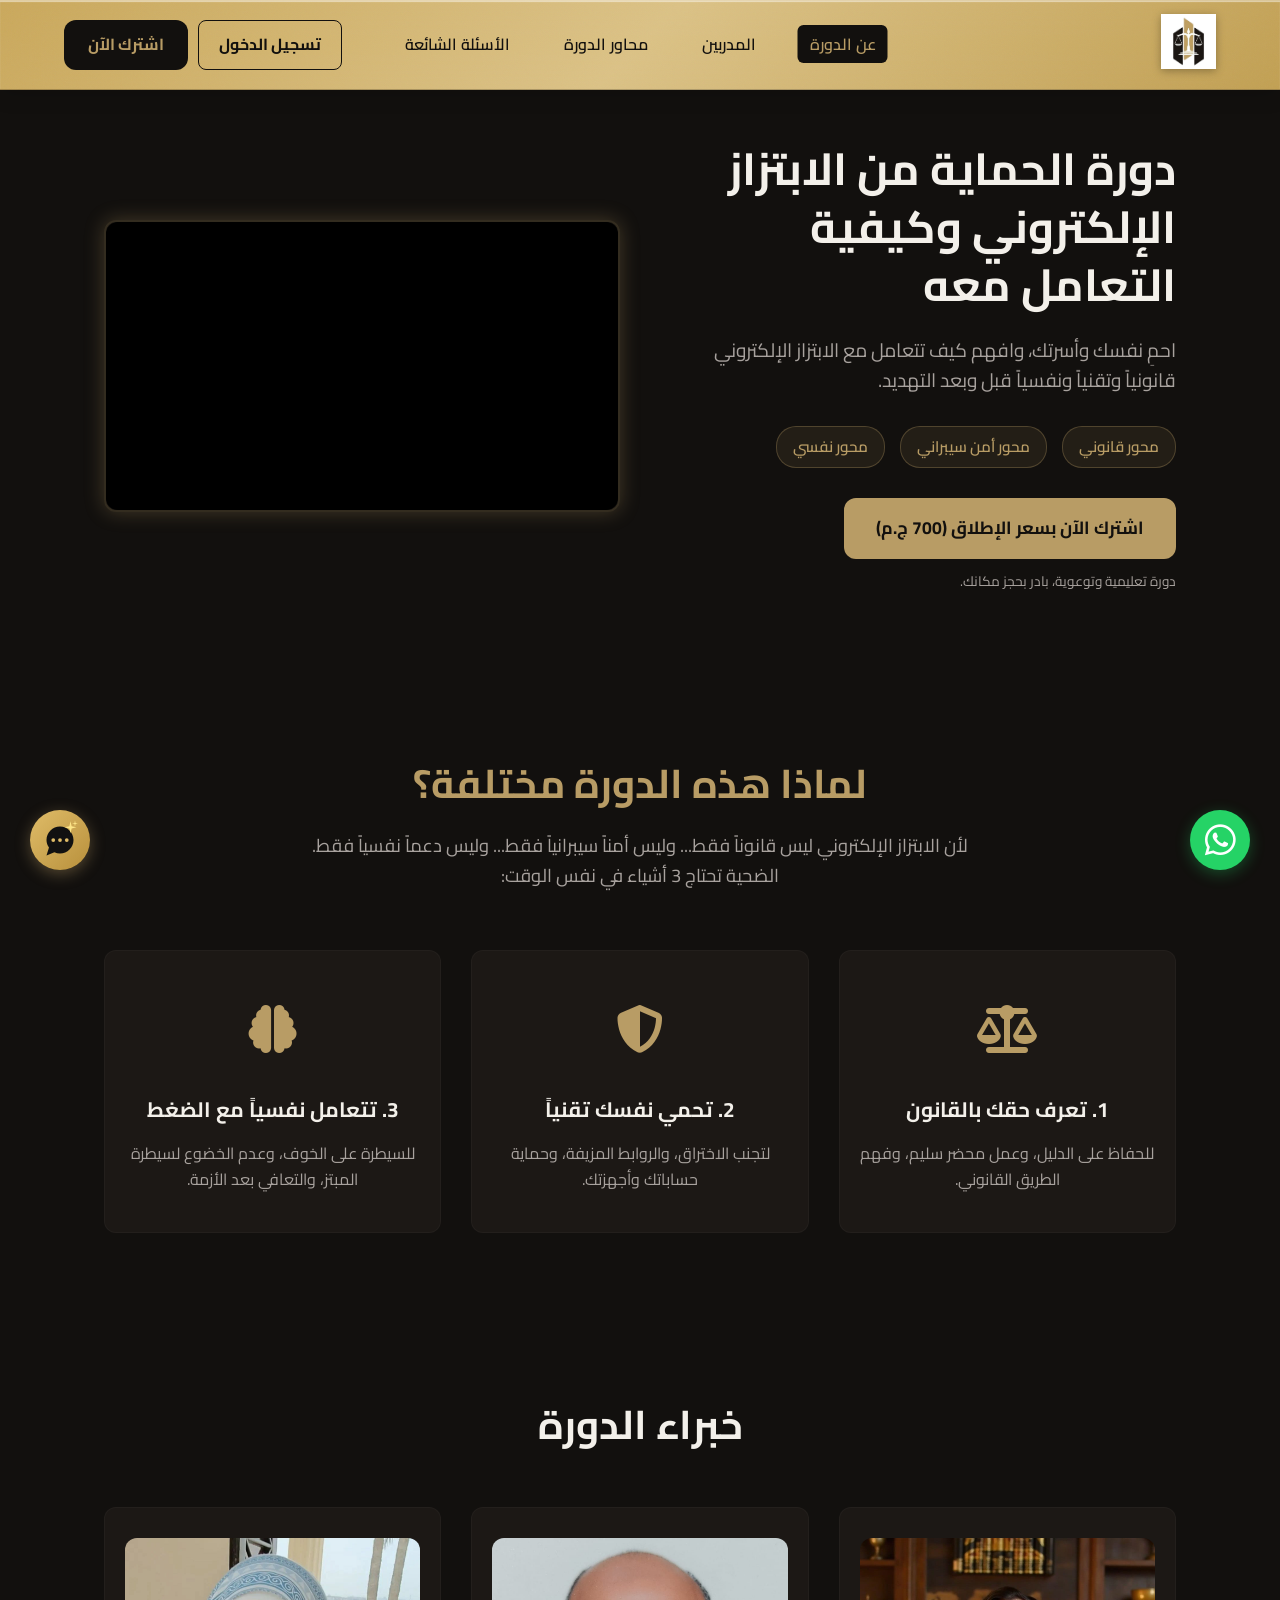
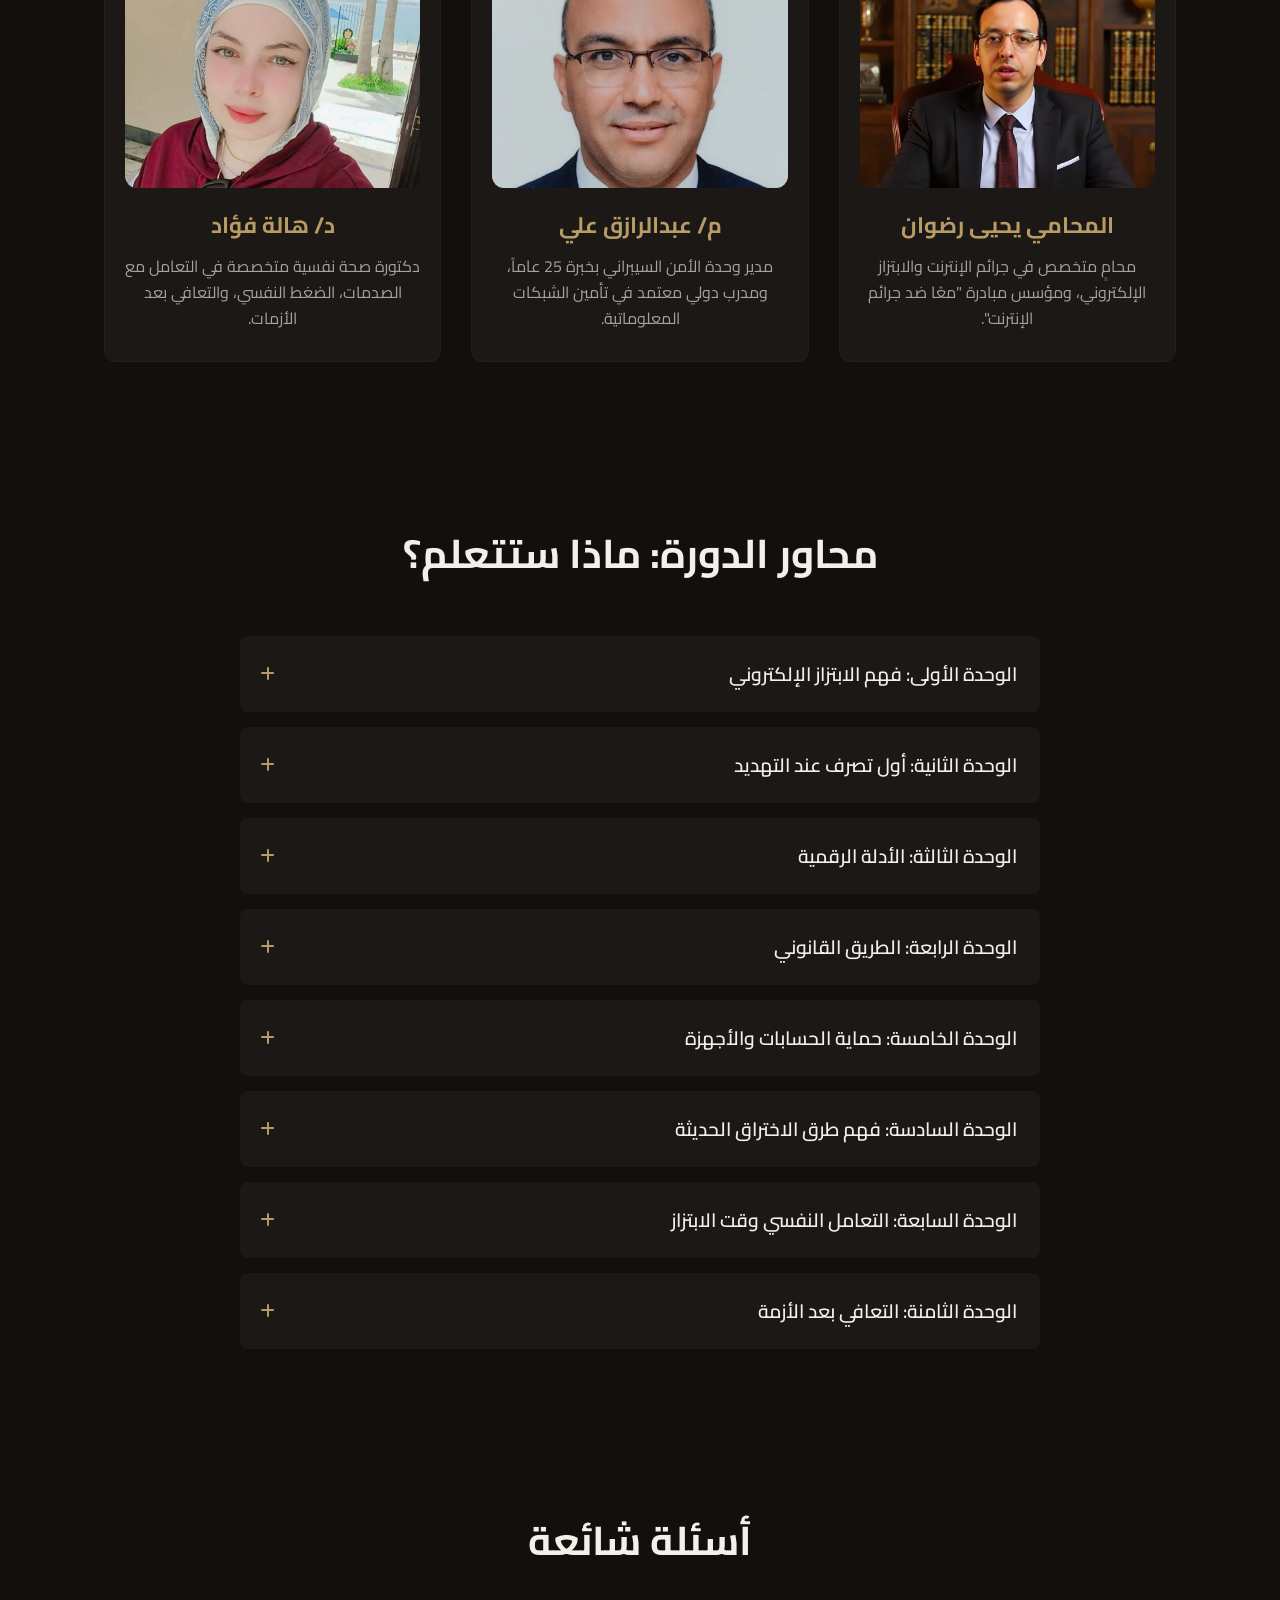
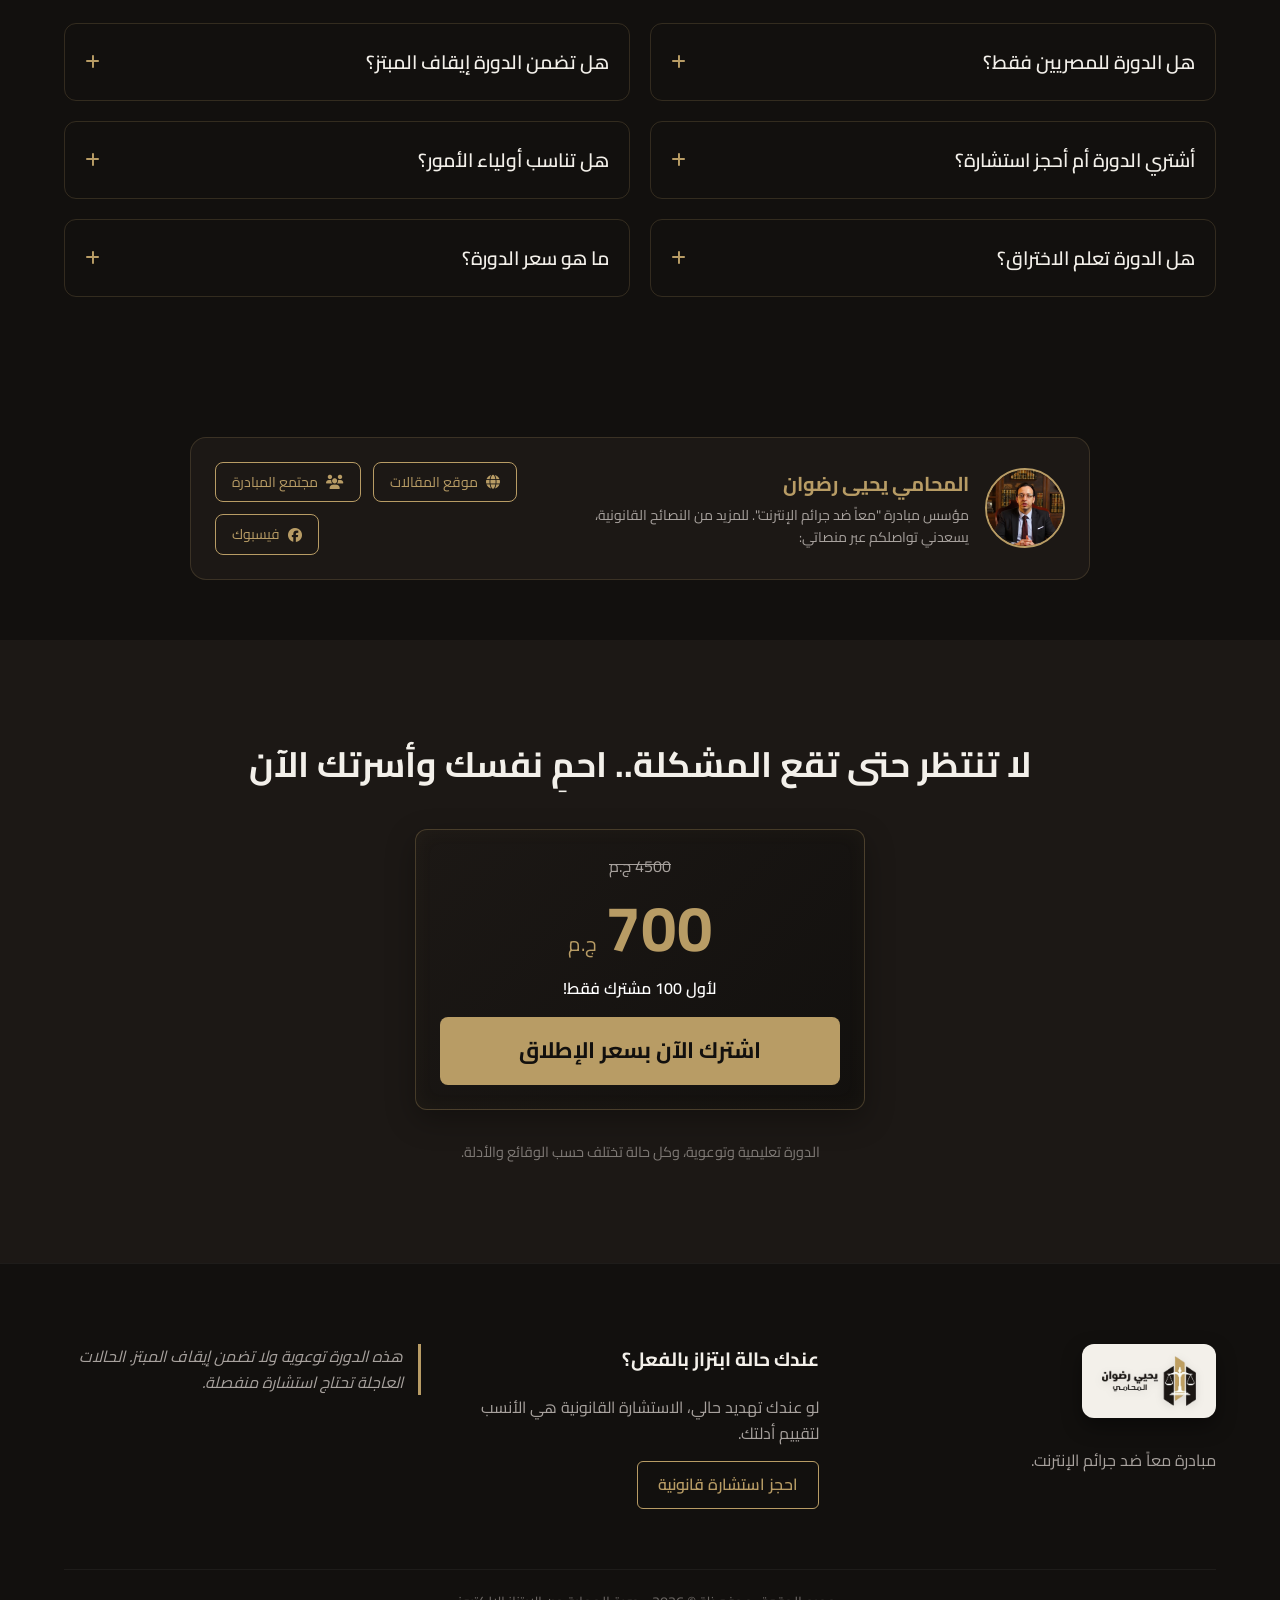
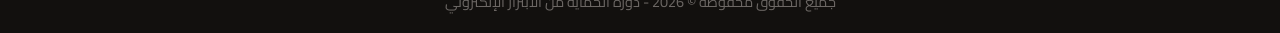
==== commit b67b390e: "Update chatbot UI to match new design" ====
--- a/Yehia-main/index.html
+++ b/Yehia-main/index.html
@@ -374,21 +374,36 @@
 
     <!-- Chatbot Floating Button & Window -->
     <div class="chatbot-floating-btn" id="chatbotBtn" onclick="toggleChatbot()">
-        <i class="fa-solid fa-robot"></i>
+        <svg width="60" height="60" viewBox="-10 -10 80 80" fill="none" xmlns="http://www.w3.org/2000/svg">
+            <path d="M48 30C48 39.9 39.9 48 30 48C27.3 48 24.8 47.4 22.5 46.2L12 50.5L15.3 40C13.2 37.2 12 33.7 12 30C12 20.1 20.1 12 30 12C39.9 12 48 20.1 48 30Z" fill="#111" />
+            <circle cx="21" cy="30" r="2.5" fill="#dfbc68"/>
+            <circle cx="30" cy="30" r="2.5" fill="#dfbc68"/>
+            <circle cx="39" cy="30" r="2.5" fill="#dfbc68"/>
+            <path d="M44 5 L45.5 11.5 L52 13 L45.5 14.5 L44 21 L42.5 14.5 L36 13 L42.5 11.5 Z" fill="#FCE588"/>
+            <path d="M50 4 L50.7 7.3 L54 8 L50.7 8.7 L50 12 L49.3 8.7 L46 8 L49.3 7.3 Z" fill="#FCE588"/>
+        </svg>
     </div>
 
+    <!-- Chatbot Overlay -->
+    <div class="chatbot-overlay" id="chatbotOverlay" onclick="toggleChatbot()"></div>
+
     <div class="chatbot-window" id="chatbotWindow">
+        <span class="chatbot-close" onclick="toggleChatbot()"><i class="fa-solid fa-xmark"></i></span>
+        
         <div class="chatbot-header">
-            <span>مساعد الموقع الذكي</span>
-            <span class="chatbot-close" onclick="toggleChatbot()">&times;</span>
-        </div>
+            <h3>مساعد الدورة الذكي ✨</h3>
+            <p>اسألني أي شيء عن محاور الدورة أو كيفية التسجيل.</p>
+        </div>
+        
         <div class="chatbot-messages" id="chatbotMessages">
-            <div class="chat-message bot">مرحباً! أنا المساعد الذكي لموقع المحامي يحيى رضوان. كيف يمكنني مساعدتك اليوم؟</div>
-        </div>
+            <div class="chat-message bot">أهلاً بك! كيف يمكنني مساعدتك اليوم؟</div>
+        </div>
+        
         <div class="typing-indicator" id="typingIndicator">المساعد يكتب...</div>
+        
         <form class="chatbot-input-container" id="chatbotInputForm">
+            <button type="submit" class="chatbot-send-btn"><i class="fa-solid fa-paper-plane"></i></button>
             <input type="text" class="chatbot-input" id="chatInput" placeholder="اكتب سؤالك هنا..." autocomplete="off">
-            <button type="submit" class="chatbot-send-btn"><i class="fa-solid fa-paper-plane"></i></button>
         </form>
     </div>
 
@@ -1345,7 +1360,9 @@
 
         window.toggleChatbot = function() {
             const win = document.getElementById('chatbotWindow');
-            win.style.display = win.style.display === 'flex' ? 'none' : 'flex';
+            const overlay = document.getElementById('chatbotOverlay');
+            win.classList.toggle('active');
+            if(overlay) overlay.classList.toggle('active');
         };
 
         function addChatMessage(role, content) {
--- a/Yehia-main/style.css
+++ b/Yehia-main/style.css
@@ -1667,11 +1667,11 @@
 /* Chatbot Styles */
 .chatbot-floating-btn {
     position: fixed;
-    bottom: 100px; /* Above WhatsApp */
-    right: 30px;
+    bottom: 30px; /* Across from WhatsApp */
+    left: 30px;
     width: 60px;
     height: 60px;
-    background-color: var(--primary);
+    background: linear-gradient(135deg, #dfbc68, #b8903c);
     color: var(--bg-main);
     border-radius: 50%;
     display: flex;
@@ -1689,50 +1689,94 @@
     box-shadow: 0 4px 25px rgba(184, 156, 101, 0.6);
 }
 
+.chatbot-overlay {
+    position: fixed;
+    top: 0;
+    left: 0;
+    width: 100%;
+    height: 100%;
+    background: rgba(0, 0, 0, 0.7);
+    z-index: 1000;
+    display: none;
+    opacity: 0;
+    transition: opacity 0.3s ease;
+}
+.chatbot-overlay.active {
+    display: block;
+    opacity: 1;
+}
+
 .chatbot-window {
     position: fixed;
-    bottom: 170px;
-    right: 30px;
-    width: 350px;
-    height: 500px;
-    background-color: var(--bg-surface);
-    border: 1px solid rgba(184, 156, 101, 0.3);
-    border-radius: var(--border-radius);
-    box-shadow: 0 10px 30px rgba(0,0,0,0.5);
+    top: 50%;
+    left: 50%;
+    transform: translate(-50%, -50%) scale(0.9);
+    width: 450px;
+    max-width: 90%;
+    height: 550px;
+    max-height: 90vh;
+    background-color: #1a1510;
+    border: 1px solid rgba(223, 188, 104, 0.15);
+    border-radius: 12px;
+    box-shadow: 0 10px 40px rgba(0, 0, 0, 0.7);
     z-index: 1001;
     display: none;
+    opacity: 0;
     flex-direction: column;
     overflow: hidden;
+    transition: all 0.3s ease;
+}
+.chatbot-window.active {
+    display: flex;
+    opacity: 1;
+    transform: translate(-50%, -50%) scale(1);
 }
 
 .chatbot-header {
-    background-color: var(--primary);
-    color: var(--bg-main);
-    padding: 15px;
-    display: flex;
-    justify-content: space-between;
-    align-items: center;
-    font-weight: bold;
-    font-size: 1.1rem;
+    text-align: center;
+    padding: 30px 20px 15px;
+    position: relative;
+    background-color: transparent;
+    color: #dfbc68;
+}
+.chatbot-header h3 {
+    margin: 0 0 5px 0;
+    font-size: 1.3rem;
+    color: #dfbc68;
+}
+.chatbot-header p {
+    margin: 0;
+    color: #999;
+    font-size: 0.85rem;
 }
 
 .chatbot-close {
+    position: absolute;
+    top: 15px;
+    left: 20px;
+    color: #dfbc68;
+    font-size: 1.5rem;
     cursor: pointer;
-    font-size: 1.5rem;
+    line-height: 1;
+    transition: 0.2s ease;
+    z-index: 10;
+}
+.chatbot-close:hover {
+    color: #fff;
 }
 
 .chatbot-messages {
     flex: 1;
-    padding: 15px;
+    padding: 20px;
     overflow-y: auto;
     display: flex;
     flex-direction: column;
-    gap: 10px;
+    gap: 15px;
 }
 
 .chat-message {
-    max-width: 80%;
-    padding: 10px 15px;
+    max-width: 85%;
+    padding: 12px 18px;
     border-radius: 12px;
     font-size: 0.95rem;
     line-height: 1.5;
@@ -1741,68 +1785,73 @@
 }
 
 .chat-message.bot {
-    background-color: rgba(255, 255, 255, 0.1);
-    color: var(--text-heading);
+    background-color: #2a221b;
+    color: #ddd;
+    align-self: center;
+    border: 1px solid rgba(223, 188, 104, 0.15);
+    border-radius: 8px;
+    text-align: center;
+}
+
+.chat-message.user {
+    background-color: #dfbc68;
+    color: #111;
     align-self: flex-start;
     border-bottom-right-radius: 2px;
-}
-
-.chat-message.user {
-    background-color: var(--primary);
-    color: var(--bg-main);
-    align-self: flex-end;
-    border-bottom-left-radius: 2px;
     font-weight: 600;
 }
 
 .chatbot-input-container {
     display: flex;
-    padding: 10px;
-    border-top: 1px solid rgba(255, 255, 255, 0.1);
-    background-color: var(--bg-main);
+    padding: 15px 20px 20px;
+    gap: 10px;
+    background-color: transparent;
+    align-items: center;
 }
 
 .chatbot-input {
     flex: 1;
-    background-color: rgba(255, 255, 255, 0.05);
+    background-color: #111;
     border: 1px solid rgba(255, 255, 255, 0.1);
-    color: var(--text-heading);
-    padding: 10px 15px;
-    border-radius: 20px;
+    color: #fff;
+    padding: 12px 15px;
+    border-radius: 8px;
     outline: none;
     font-family: inherit;
+    font-size: 0.95rem;
+}
+.chatbot-input:focus {
+    border-color: #dfbc68;
 }
 
 .chatbot-send-btn {
-    background: none;
+    background-color: #dfbc68;
     border: none;
-    color: var(--primary);
-    font-size: 1.5rem;
-    padding: 0 10px;
+    color: #111;
+    width: 45px;
+    height: 45px;
+    border-radius: 8px;
+    display: flex;
+    justify-content: center;
+    align-items: center;
+    font-size: 1.2rem;
     cursor: pointer;
-    transition: var(--transition);
-}
-
+    transition: 0.2s ease;
+}
 .chatbot-send-btn:hover {
-    color: #FFF;
+    background-color: #c5a059;
 }
 
 .typing-indicator {
     font-size: 0.8rem;
     color: #aaa;
     display: none;
-    padding: 5px 15px;
+    padding: 0 20px 10px;
 }
 
 @media (max-width: 768px) {
-    .chatbot-window {
-        width: 90%;
-        right: 5%;
-        bottom: 100px;
-        height: 60vh;
-    }
     .chatbot-floating-btn {
-        bottom: 100px;
+        bottom: 30px;
     }
 }
 
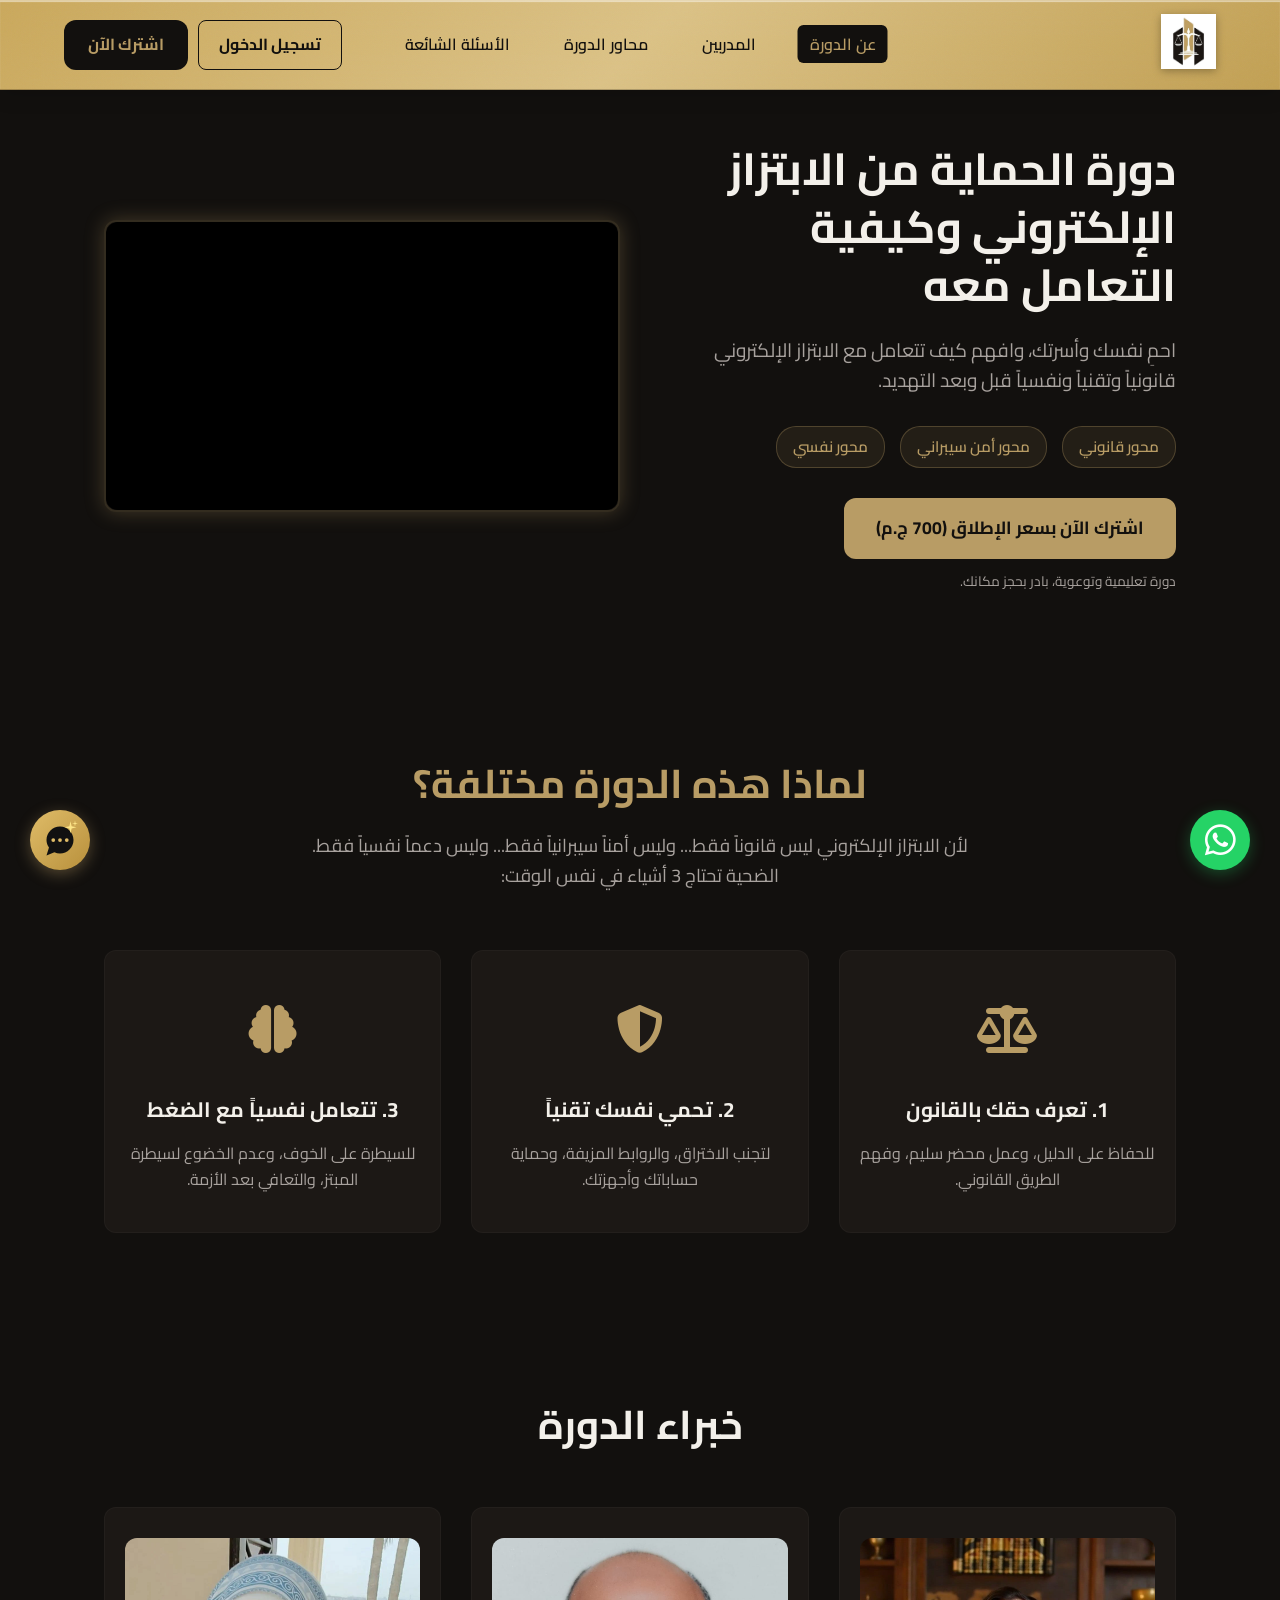
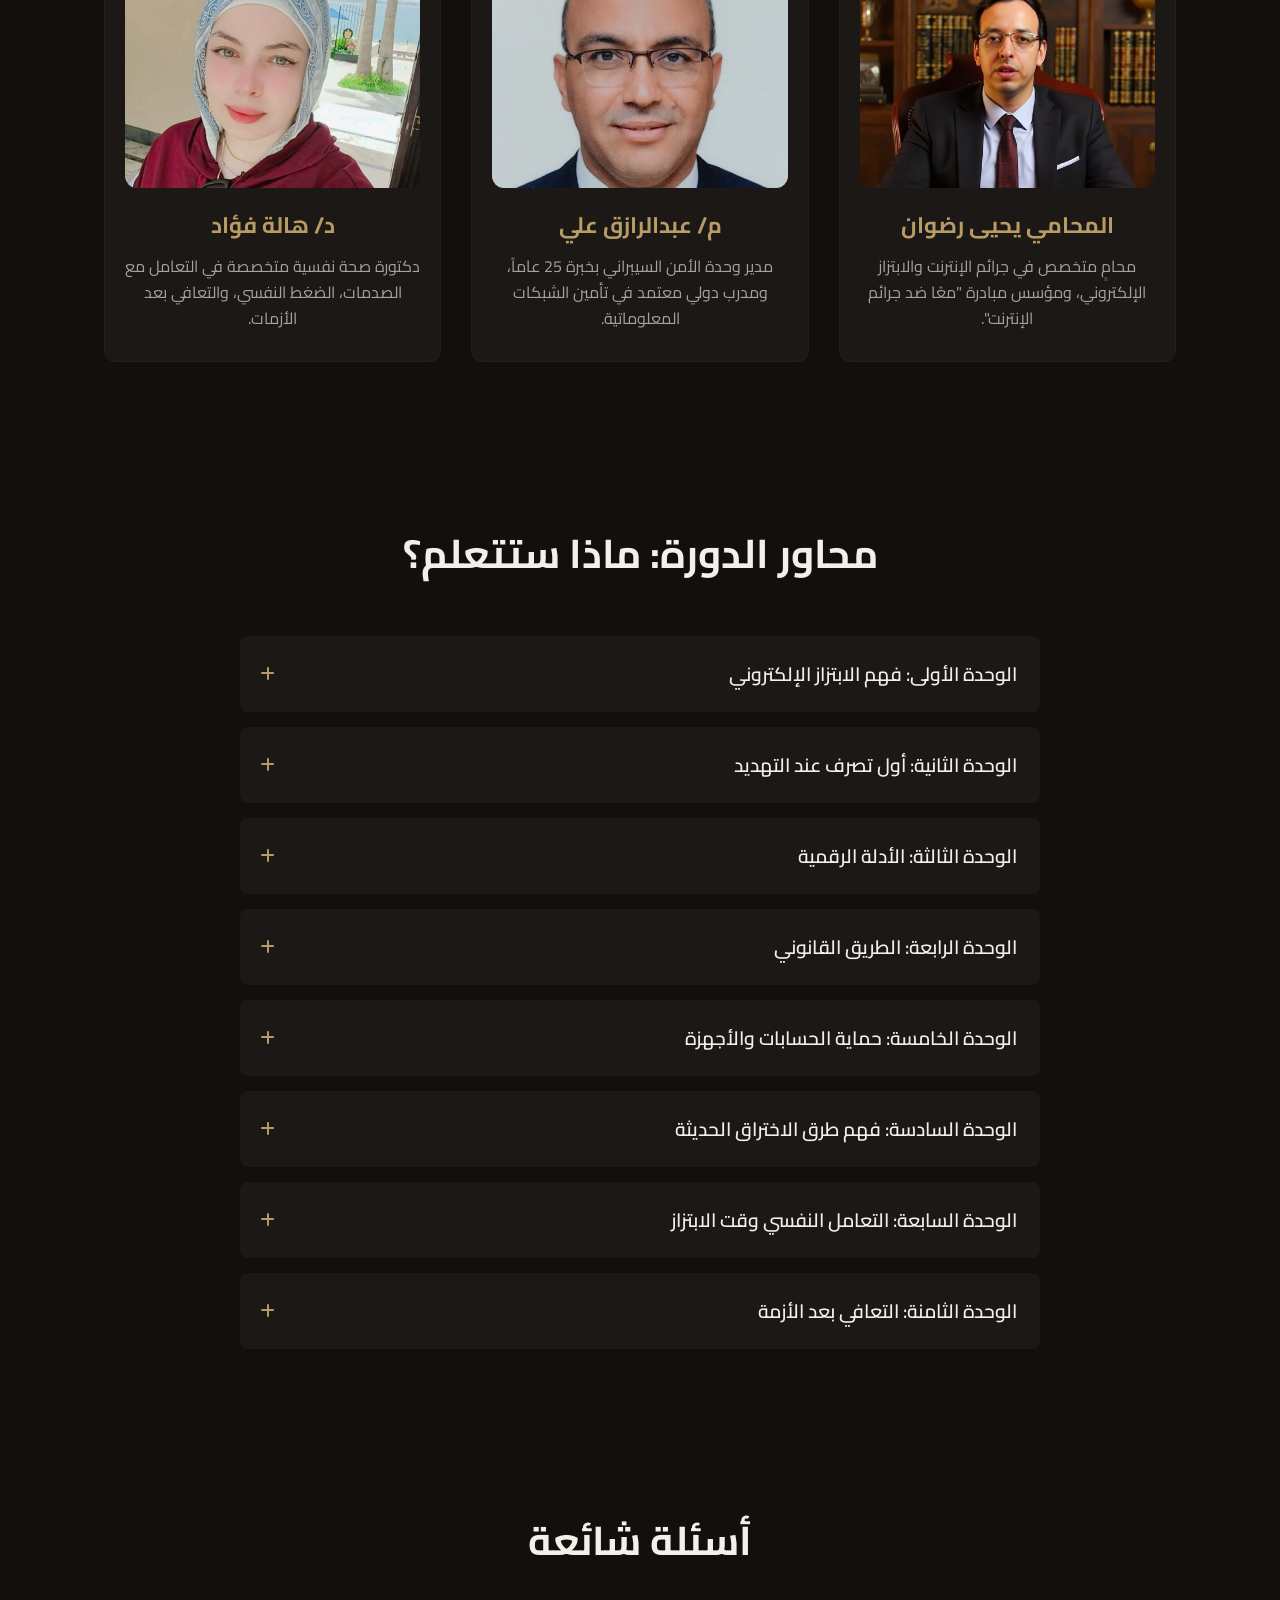
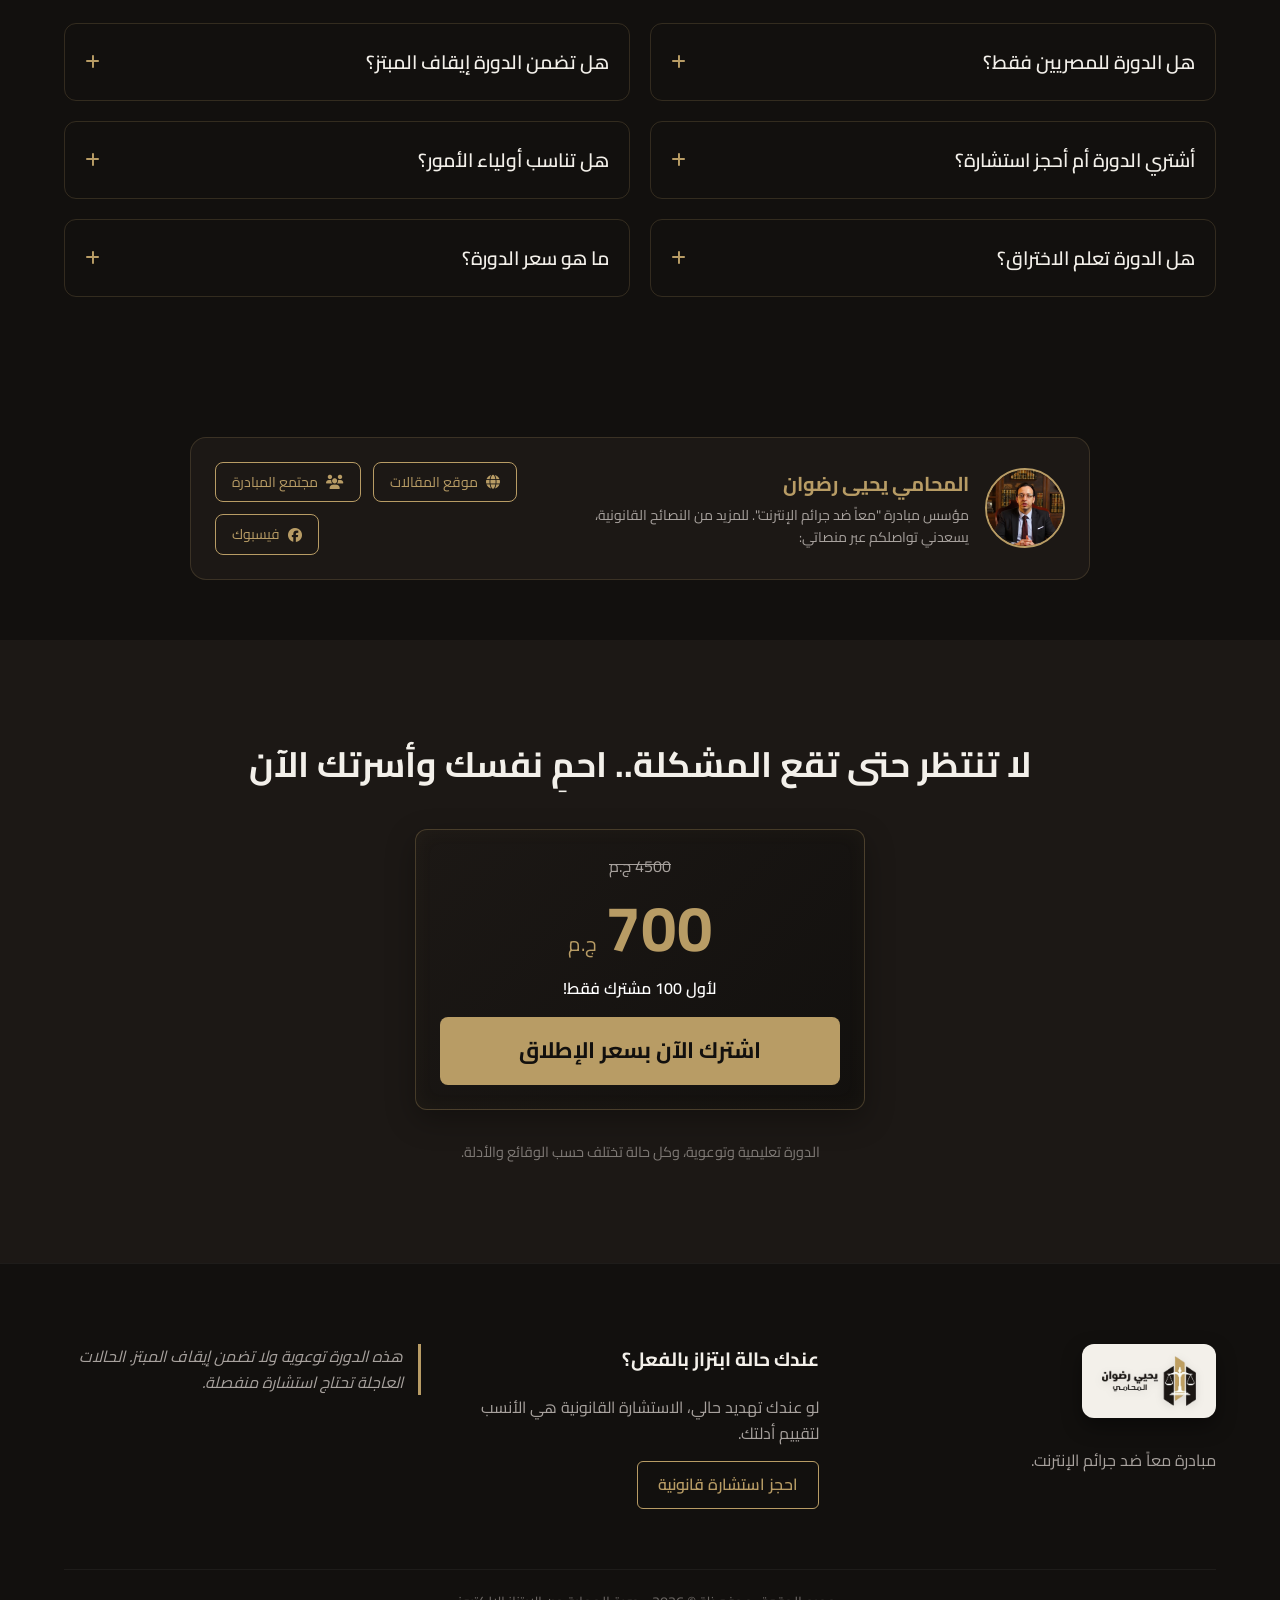
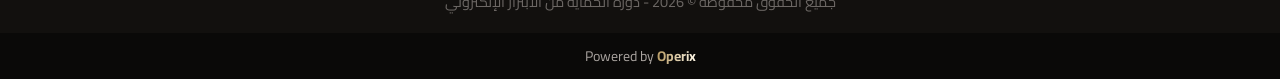
==== commit 2674cd4b: "Add Credits bar with shimmer animation for Operix" ====
--- a/Yehia-main/index.html
+++ b/Yehia-main/index.html
@@ -6,7 +6,7 @@
     <title>دورة الحماية من الابتزاز الإلكتروني</title>
     
     <!-- Favicon -->
-    <link rel="icon" href="logo/aaaa.jpg.jpeg?v=3" type="image/jpeg" class="dyn_site_logo">
+    <link rel="icon" href="logo/aaaa.jpg.jpeg" type="image/jpeg">
     
     <!-- SEO & Social Media Sharing (Open Graph) -->
     <meta name="description" content="احمِ نفسك وأسرتك، وافهم كيف تتعامل مع الابتزاز الإلكتروني قانونياً وتقنياً ونفسياً قبل وبعد التهديد.">
@@ -429,6 +429,11 @@
             <p>جميع الحقوق محفوظة &copy; 2026 - دورة الحماية من الابتزاز الإلكتروني</p>
         </div>
     </footer>
+
+    <!-- Credits Bar / Sub-footer -->
+    <div class="credits-bar">
+        <p>Powered by <a href="https://www.instagram.com/operixsys/" target="_blank" class="operix-link">Operix</a></p>
+    </div>
 
     <!-- WhatsApp Floating Button -->
     <a href="https://wa.me/201094343432" class="whatsapp-float" target="_blank" rel="noopener noreferrer" aria-label="تواصل معنا عبر واتساب" id="dyn_wa_floating_link">
--- a/Yehia-main/style.css
+++ b/Yehia-main/style.css
@@ -1231,6 +1231,38 @@
 .btn-founder:hover {
     background-color: #B89C65;
     color: #12100E;
+}
+
+/* Credits Bar */
+.credits-bar {
+    width: 100%;
+    padding: 12px 0;
+    background-color: #0A0908;
+    text-align: center;
+}
+.credits-bar p {
+    margin: 0;
+    font-size: 0.875rem;
+    color: #A8A29E;
+    direction: ltr;
+}
+.operix-link {
+    font-weight: bold;
+    text-decoration: none;
+    background-image: linear-gradient(to right, #B89C65 0%, #FFF8E7 50%, #B89C65 100%);
+    background-size: 200% auto;
+    color: transparent;
+    -webkit-background-clip: text;
+    background-clip: text;
+    animation: shimmer 2s linear infinite;
+    transition: all 0.3s ease;
+}
+.operix-link:hover {
+    filter: drop-shadow(0 0 8px rgba(184, 156, 101, 0.8));
+}
+@keyframes shimmer {
+    0% { background-position: 200% center; }
+    100% { background-position: 0% center; }
 }
 
 /* Responsive */
